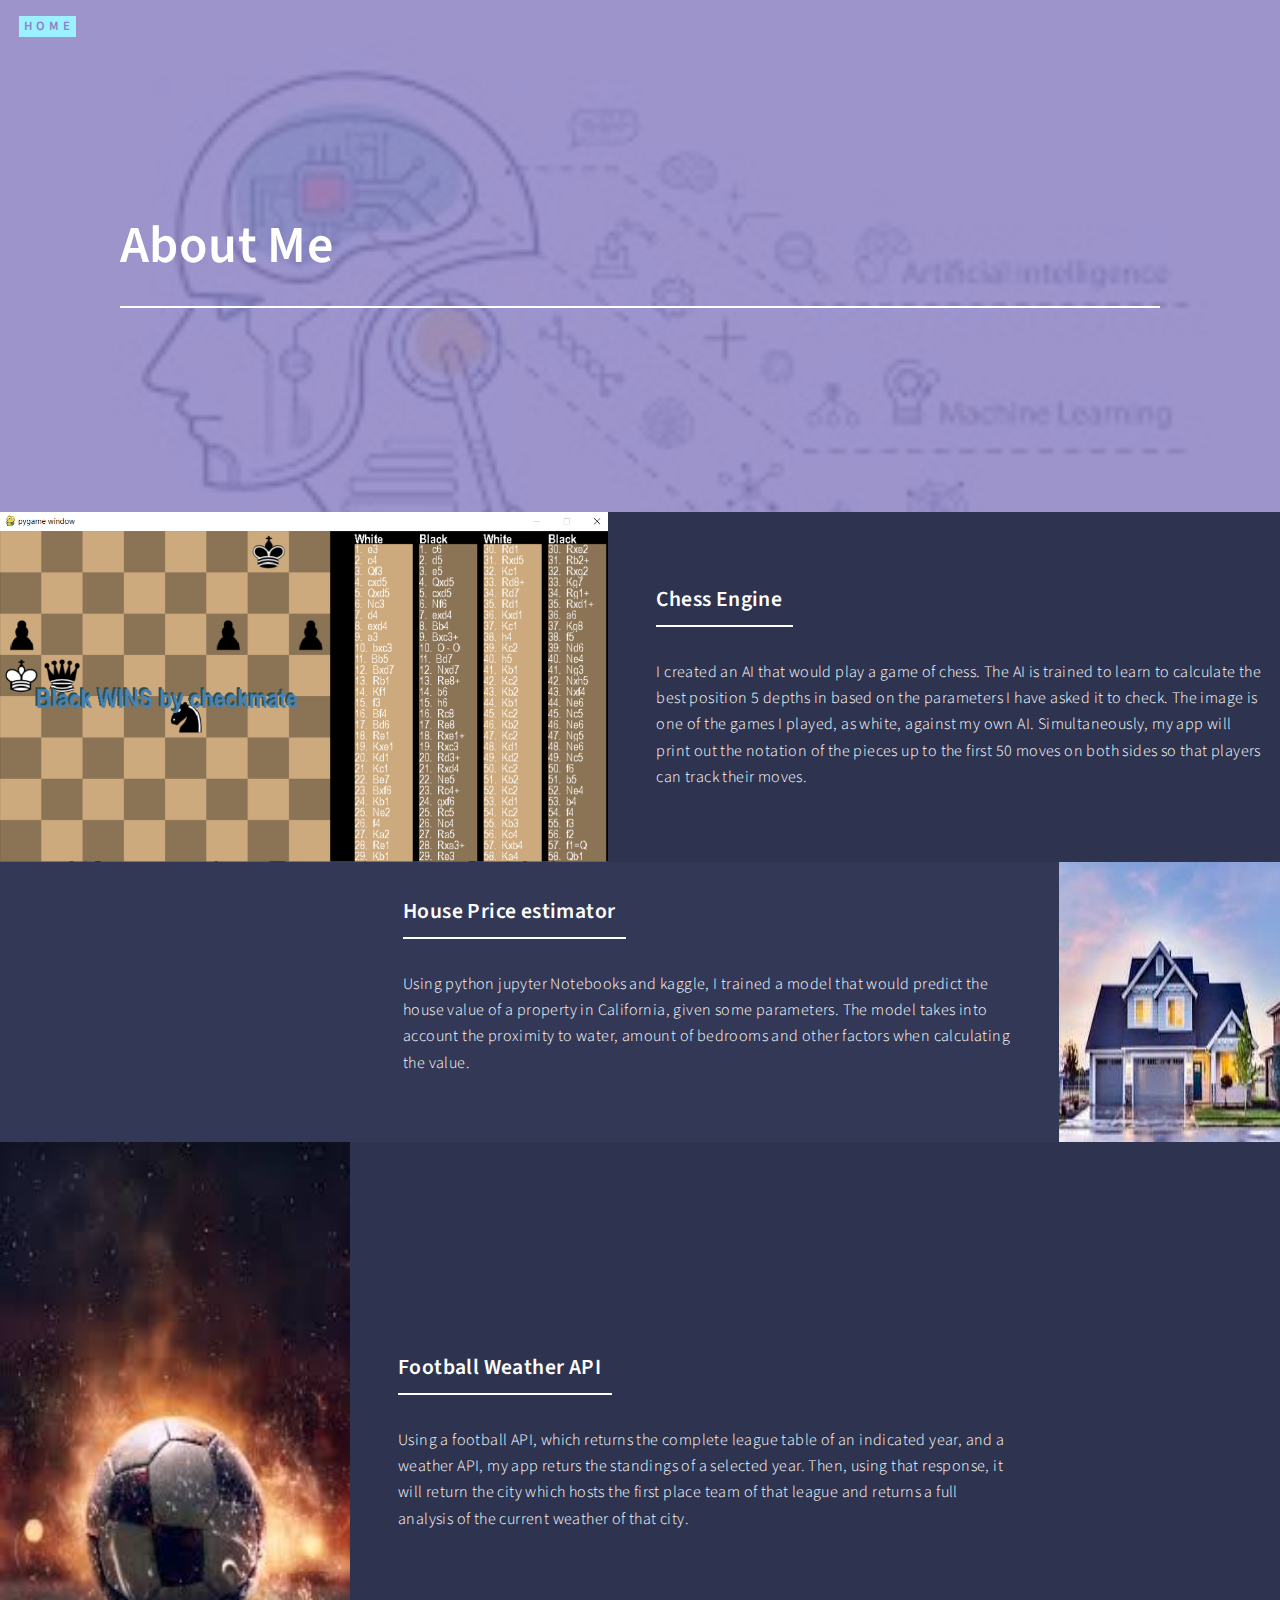
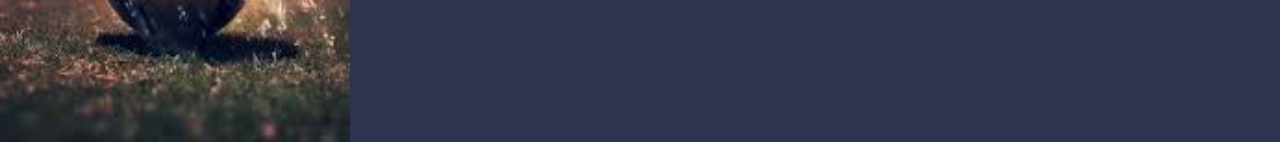
==== aboutMe.html @ fdfeff04 "added first edit" ====
<!DOCTYPE HTML>
<!--
	Forty by HTML5 UP
	html5up.net | @ajlkn
	Free for personal and commercial use under the CCA 3.0 license (html5up.net/license)
-->
<html>
	<head>
		<title>About Me</title>
		<meta charset="utf-8" />
		<meta name="viewport" content="width=device-width, initial-scale=1, user-scalable=no" />
		<link rel="stylesheet" href="assets/css/main.css" />
		<noscript><link rel="stylesheet" href="assets/css/noscript.css" /></noscript>
	</head>
	<body class="is-preload">

		<!-- Wrapper -->
			<div id="wrapper">

				<!-- Header -->
				<!-- Note: The "styleN" class below should match that of the banner element. -->
					<header id="header" class="alt style2">
						<a href="index.html" class="logo"><strong>Home</strong></a>
						
					</header>

				

				<!-- Banner -->
				<!-- Note: The "styleN" class below should match that of the header element. -->
					<section id="banner" class="style2">
						<div class="inner">
							<span class="image">
								<img src="images/ML.jfif" height = "100" alt="" />
							</span>
							<header class="major">
								<h1>About Me</h1>
							</header>
							<div class="content">
								<p></p>
							</div>
						</div>
					</section>

				<!-- Main -->
					<div id="main">


						<!-- Two -->
							<section id="two" class="spotlights">
								<section>
									
									<img src="images/chesswin.PNG" height = "350" alt="" data-position="center center" />
									<div class="content">
										<div class="inner">
											<header class="major">
												<h3>Chess Engine</h3>
											</header>
											<p>I created an AI that would play a game of chess. 
												The AI is trained to learn to calculate the best position 5 depths in based on the parameters I have asked it to check. 
												The image is one of the games I played, as white, against my own AI.
												Simultaneously, my app will print out the notation of the pieces up to the first 50 moves on both sides so that
												players can track their moves.
											</p>
										</div>
									</div>
								</section>
								<section>
									
									<img src="images/housingimage.jfif" alt="" data-position="top center" />
									
									<div class="content">
										<div class="inner">
											<header class="major">
												<h3>House Price estimator</h3>
											</header>
											<p>Using python jupyter Notebooks and kaggle, I trained a model that would predict the house value of a property in California, given some parameters. The model takes into account the proximity to water, amount of bedrooms and other factors when calculating the value.</p>
											<ul class="actions">
											</ul>
										</div>
									</div>
								</section>
								<section>
									
									<img src="images/soccer.jfif" width="350" height="600" alt="" data-position="25% 25%" />
									
									<div class="content">
										<div class="inner">
											<header class="major">
												<h3>Football Weather API</h3>
											</header>
											<p>Using a football API, which returns the complete league table of an indicated year, and a weather API, my app returs the standings of a selected year. 
												Then, using that response, it will return the city which hosts the first place team of that league and returns a full analysis of the current weather of that city. </p>
											
										</div>
									</div>
								</section>
							</section>

						

					</div>

				

			</div>

		<!-- Scripts -->
			<script src="assets/js/jquery.min.js"></script>
			<script src="assets/js/jquery.scrolly.min.js"></script>
			<script src="assets/js/jquery.scrollex.min.js"></script>
			<script src="assets/js/browser.min.js"></script>
			<script src="assets/js/breakpoints.min.js"></script>
			<script src="assets/js/util.js"></script>
			<script src="assets/js/main.js"></script>

	</body>
</html>
---- assets/css/main.css ----
@import url(fontawesome-all.min.css);
@import url("https://fonts.googleapis.com/css?family=Source+Sans+Pro:300,300italic,600,600italic");

/*
	Forty by HTML5 UP
	html5up.net | @ajlkn
	Free for personal and commercial use under the CCA 3.0 license (html5up.net/license)
*/

html, body, div, span, applet, object,
iframe, h1, h2, h3, h4, h5, h6, p, blockquote,
pre, a, abbr, acronym, address, big, cite,
code, del, dfn, em, img, ins, kbd, q, s, samp,
small, strike, strong, sub, sup, tt, var, b,
u, i, center, dl, dt, dd, ol, ul, li, fieldset,
form, label, legend, table, caption, tbody,
tfoot, thead, tr, th, td, article, aside,
canvas, details, embed, figure, figcaption,
footer, header, hgroup, menu, nav, output, ruby,
section, summary, time, mark, audio, video {
	margin: 0;
	padding: 0;
	border: 0;
	font-size: 100%;
	font: inherit;
	vertical-align: baseline;}

article, aside, details, figcaption, figure,
footer, header, hgroup, menu, nav, section {
	display: block;}

body {
	line-height: 1;
}

ol, ul {
	list-style: none;
}

blockquote, q {
	quotes: none;
}

	blockquote:before, blockquote:after, q:before, q:after {
		content: '';
		content: none;
	}

table {
	border-collapse: collapse;
	border-spacing: 0;
}

body {
	-webkit-text-size-adjust: none;
}

mark {
	background-color: transparent;
	color: inherit;
}

input::-moz-focus-inner {
	border: 0;
	padding: 0;
}

input, select, textarea {
	-moz-appearance: none;
	-webkit-appearance: none;
	-ms-appearance: none;
	appearance: none;
}

/* Basic */

	@-ms-viewport {
		width: device-width;
	}

	body {
		-ms-overflow-style: scrollbar;
	}

	@media screen and (max-width: 480px) {

		html, body {
			min-width: 320px;
		}

	}

	html {
		box-sizing: border-box;
	}

	*, *:before, *:after {
		box-sizing: inherit;
	}

	body {
		background: #242943;
	}

		body.is-preload *, body.is-preload *:before, body.is-preload *:after {
			-moz-animation: none !important;
			-webkit-animation: none !important;
			-ms-animation: none !important;
			animation: none !important;
			-moz-transition: none !important;
			-webkit-transition: none !important;
			-ms-transition: none !important;
			transition: none !important;
		}

/* Type */

	body, input, select, textarea {
		color: #ffffff;
		font-family: "Source Sans Pro", Helvetica, sans-serif;
		font-size: 17pt;
		font-weight: 300;
		letter-spacing: 0.025em;
		line-height: 1.65;
	}

		@media screen and (max-width: 1680px) {

			body, input, select, textarea {
				font-size: 14pt;
			}

		}

		@media screen and (max-width: 1280px) {

			body, input, select, textarea {
				font-size: 12pt;
			}

		}

		@media screen and (max-width: 360px) {

			body, input, select, textarea {
				font-size: 11pt;
			}

		}

	a {
		-moz-transition: color 0.2s ease-in-out, border-bottom-color 0.2s ease-in-out;
		-webkit-transition: color 0.2s ease-in-out, border-bottom-color 0.2s ease-in-out;
		-ms-transition: color 0.2s ease-in-out, border-bottom-color 0.2s ease-in-out;
		transition: color 0.2s ease-in-out, border-bottom-color 0.2s ease-in-out;
		border-bottom: dotted 1px;
		color: inherit;
		text-decoration: none;
	}

		a:hover {
			border-bottom-color: transparent;
			color: #9bf1ff !important;
		}

		a:active {
			color: #53e3fb !important;
		}

	strong, b {
		color: #ffffff;
		font-weight: 600;
	}

	em, i {
		font-style: italic;
	}

	p {
		margin: 0 0 2em 0;
	}

	h1, h2, h3, h4, h5, h6 {
		color: #ffffff;
		font-weight: 600;
		line-height: 1.65;
		margin: 0 0 1em 0;
	}

		h1 a, h2 a, h3 a, h4 a, h5 a, h6 a {
			color: inherit;
			border-bottom: 0;
		}

	h1 {
		font-size: 2.5em;
	}

	h2 {
		font-size: 1.75em;
	}

	h3 {
		font-size: 1.35em;
	}

	h4 {
		font-size: 1.1em;
	}

	h5 {
		font-size: 0.9em;
	}

	h6 {
		font-size: 0.7em;
	}

	@media screen and (max-width: 736px) {

		h1 {
			font-size: 2em;
		}

		h2 {
			font-size: 1.5em;
		}

		h3 {
			font-size: 1.25em;
		}

	}

	sub {
		font-size: 0.8em;
		position: relative;
		top: 0.5em;
	}

	sup {
		font-size: 0.8em;
		position: relative;
		top: -0.5em;
	}

	blockquote {
		border-left: solid 4px rgba(212, 212, 255, 0.1);
		font-style: italic;
		margin: 0 0 2em 0;
		padding: 0.5em 0 0.5em 2em;
	}

	code {
		background: rgba(212, 212, 255, 0.035);
		font-family: "Courier New", monospace;
		font-size: 0.9em;
		margin: 0 0.25em;
		padding: 0.25em 0.65em;
	}

	pre {
		-webkit-overflow-scrolling: touch;
		font-family: "Courier New", monospace;
		font-size: 0.9em;
		margin: 0 0 2em 0;
	}

		pre code {
			display: block;
			line-height: 1.75;
			padding: 1em 1.5em;
			overflow-x: auto;
		}

	hr {
		border: 0;
		border-bottom: solid 1px rgba(212, 212, 255, 0.1);
		margin: 2em 0;
	}

		hr.major {
			margin: 3em 0;
		}

	.align-left {
		text-align: left;
	}

	.align-center {
		text-align: center;
	}

	.align-right {
		text-align: right;
	}

/* Row */

	.row {
		display: flex;
		flex-wrap: wrap;
		box-sizing: border-box;
		align-items: stretch;
	}

		.row > * {
			box-sizing: border-box;
		}

		.row.gtr-uniform > * > :last-child {
			margin-bottom: 0;
		}

		.row.aln-left {
			justify-content: flex-start;
		}

		.row.aln-center {
			justify-content: center;
		}

		.row.aln-right {
			justify-content: flex-end;
		}

		.row.aln-top {
			align-items: flex-start;
		}

		.row.aln-middle {
			align-items: center;
		}

		.row.aln-bottom {
			align-items: flex-end;
		}

		.row > .imp {
			order: -1;
		}

		.row > .col-1 {
			width: 8.33333%;
		}

		.row > .off-1 {
			margin-left: 8.33333%;
		}

		.row > .col-2 {
			width: 16.66667%;
		}

		.row > .off-2 {
			margin-left: 16.66667%;
		}

		.row > .col-3 {
			width: 25%;
		}

		.row > .off-3 {
			margin-left: 25%;
		}

		.row > .col-4 {
			width: 33.33333%;
		}

		.row > .off-4 {
			margin-left: 33.33333%;
		}

		.row > .col-5 {
			width: 41.66667%;
		}

		.row > .off-5 {
			margin-left: 41.66667%;
		}

		.row > .col-6 {
			width: 50%;
		}

		.row > .off-6 {
			margin-left: 50%;
		}

		.row > .col-7 {
			width: 58.33333%;
		}

		.row > .off-7 {
			margin-left: 58.33333%;
		}

		.row > .col-8 {
			width: 66.66667%;
		}

		.row > .off-8 {
			margin-left: 66.66667%;
		}

		.row > .col-9 {
			width: 75%;
		}

		.row > .off-9 {
			margin-left: 75%;
		}

		.row > .col-10 {
			width: 83.33333%;
		}

		.row > .off-10 {
			margin-left: 83.33333%;
		}

		.row > .col-11 {
			width: 91.66667%;
		}

		.row > .off-11 {
			margin-left: 91.66667%;
		}

		.row > .col-12 {
			width: 100%;
		}

		.row > .off-12 {
			margin-left: 100%;
		}

		.row.gtr-0 {
			margin-top: 0;
			margin-left: 0em;
		}

			.row.gtr-0 > * {
				padding: 0 0 0 0em;
			}

			.row.gtr-0.gtr-uniform {
				margin-top: 0em;
			}

				.row.gtr-0.gtr-uniform > * {
					padding-top: 0em;
				}

		.row.gtr-25 {
			margin-top: 0;
			margin-left: -0.5em;
		}

			.row.gtr-25 > * {
				padding: 0 0 0 0.5em;
			}

			.row.gtr-25.gtr-uniform {
				margin-top: -0.5em;
			}

				.row.gtr-25.gtr-uniform > * {
					padding-top: 0.5em;
				}

		.row.gtr-50 {
			margin-top: 0;
			margin-left: -1em;
		}

			.row.gtr-50 > * {
				padding: 0 0 0 1em;
			}

			.row.gtr-50.gtr-uniform {
				margin-top: -1em;
			}

				.row.gtr-50.gtr-uniform > * {
					padding-top: 1em;
				}

		.row {
			margin-top: 0;
			margin-left: -2em;
		}

			.row > * {
				padding: 0 0 0 2em;
			}

			.row.gtr-uniform {
				margin-top: -2em;
			}

				.row.gtr-uniform > * {
					padding-top: 2em;
				}

		.row.gtr-150 {
			margin-top: 0;
			margin-left: -3em;
		}

			.row.gtr-150 > * {
				padding: 0 0 0 3em;
			}

			.row.gtr-150.gtr-uniform {
				margin-top: -3em;
			}

				.row.gtr-150.gtr-uniform > * {
					padding-top: 3em;
				}

		.row.gtr-200 {
			margin-top: 0;
			margin-left: -4em;
		}

			.row.gtr-200 > * {
				padding: 0 0 0 4em;
			}

			.row.gtr-200.gtr-uniform {
				margin-top: -4em;
			}

				.row.gtr-200.gtr-uniform > * {
					padding-top: 4em;
				}

		@media screen and (max-width: 1680px) {

			.row {
				display: flex;
				flex-wrap: wrap;
				box-sizing: border-box;
				align-items: stretch;
			}

				.row > * {
					box-sizing: border-box;
				}

				.row.gtr-uniform > * > :last-child {
					margin-bottom: 0;
				}

				.row.aln-left {
					justify-content: flex-start;
				}

				.row.aln-center {
					justify-content: center;
				}

				.row.aln-right {
					justify-content: flex-end;
				}

				.row.aln-top {
					align-items: flex-start;
				}

				.row.aln-middle {
					align-items: center;
				}

				.row.aln-bottom {
					align-items: flex-end;
				}

				.row > .imp-xlarge {
					order: -1;
				}

				.row > .col-1-xlarge {
					width: 8.33333%;
				}

				.row > .off-1-xlarge {
					margin-left: 8.33333%;
				}

				.row > .col-2-xlarge {
					width: 16.66667%;
				}

				.row > .off-2-xlarge {
					margin-left: 16.66667%;
				}

				.row > .col-3-xlarge {
					width: 25%;
				}

				.row > .off-3-xlarge {
					margin-left: 25%;
				}

				.row > .col-4-xlarge {
					width: 33.33333%;
				}

				.row > .off-4-xlarge {
					margin-left: 33.33333%;
				}

				.row > .col-5-xlarge {
					width: 41.66667%;
				}

				.row > .off-5-xlarge {
					margin-left: 41.66667%;
				}

				.row > .col-6-xlarge {
					width: 50%;
				}

				.row > .off-6-xlarge {
					margin-left: 50%;
				}

				.row > .col-7-xlarge {
					width: 58.33333%;
				}

				.row > .off-7-xlarge {
					margin-left: 58.33333%;
				}

				.row > .col-8-xlarge {
					width: 66.66667%;
				}

				.row > .off-8-xlarge {
					margin-left: 66.66667%;
				}

				.row > .col-9-xlarge {
					width: 75%;
				}

				.row > .off-9-xlarge {
					margin-left: 75%;
				}

				.row > .col-10-xlarge {
					width: 83.33333%;
				}

				.row > .off-10-xlarge {
					margin-left: 83.33333%;
				}

				.row > .col-11-xlarge {
					width: 91.66667%;
				}

				.row > .off-11-xlarge {
					margin-left: 91.66667%;
				}

				.row > .col-12-xlarge {
					width: 100%;
				}

				.row > .off-12-xlarge {
					margin-left: 100%;
				}

				.row.gtr-0 {
					margin-top: 0;
					margin-left: 0em;
				}

					.row.gtr-0 > * {
						padding: 0 0 0 0em;
					}

					.row.gtr-0.gtr-uniform {
						margin-top: 0em;
					}

						.row.gtr-0.gtr-uniform > * {
							padding-top: 0em;
						}

				.row.gtr-25 {
					margin-top: 0;
					margin-left: -0.5em;
				}

					.row.gtr-25 > * {
						padding: 0 0 0 0.5em;
					}

					.row.gtr-25.gtr-uniform {
						margin-top: -0.5em;
					}

						.row.gtr-25.gtr-uniform > * {
							padding-top: 0.5em;
						}

				.row.gtr-50 {
					margin-top: 0;
					margin-left: -1em;
				}

					.row.gtr-50 > * {
						padding: 0 0 0 1em;
					}

					.row.gtr-50.gtr-uniform {
						margin-top: -1em;
					}

						.row.gtr-50.gtr-uniform > * {
							padding-top: 1em;
						}

				.row {
					margin-top: 0;
					margin-left: -2em;
				}

					.row > * {
						padding: 0 0 0 2em;
					}

					.row.gtr-uniform {
						margin-top: -2em;
					}

						.row.gtr-uniform > * {
							padding-top: 2em;
						}

				.row.gtr-150 {
					margin-top: 0;
					margin-left: -3em;
				}

					.row.gtr-150 > * {
						padding: 0 0 0 3em;
					}

					.row.gtr-150.gtr-uniform {
						margin-top: -3em;
					}

						.row.gtr-150.gtr-uniform > * {
							padding-top: 3em;
						}

				.row.gtr-200 {
					margin-top: 0;
					margin-left: -4em;
				}

					.row.gtr-200 > * {
						padding: 0 0 0 4em;
					}

					.row.gtr-200.gtr-uniform {
						margin-top: -4em;
					}

						.row.gtr-200.gtr-uniform > * {
							padding-top: 4em;
						}

		}

		@media screen and (max-width: 1280px) {

			.row {
				display: flex;
				flex-wrap: wrap;
				box-sizing: border-box;
				align-items: stretch;
			}

				.row > * {
					box-sizing: border-box;
				}

				.row.gtr-uniform > * > :last-child {
					margin-bottom: 0;
				}

				.row.aln-left {
					justify-content: flex-start;
				}

				.row.aln-center {
					justify-content: center;
				}

				.row.aln-right {
					justify-content: flex-end;
				}

				.row.aln-top {
					align-items: flex-start;
				}

				.row.aln-middle {
					align-items: center;
				}

				.row.aln-bottom {
					align-items: flex-end;
				}

				.row > .imp-large {
					order: -1;
				}

				.row > .col-1-large {
					width: 8.33333%;
				}

				.row > .off-1-large {
					margin-left: 8.33333%;
				}

				.row > .col-2-large {
					width: 16.66667%;
				}

				.row > .off-2-large {
					margin-left: 16.66667%;
				}

				.row > .col-3-large {
					width: 25%;
				}

				.row > .off-3-large {
					margin-left: 25%;
				}

				.row > .col-4-large {
					width: 33.33333%;
				}

				.row > .off-4-large {
					margin-left: 33.33333%;
				}

				.row > .col-5-large {
					width: 41.66667%;
				}

				.row > .off-5-large {
					margin-left: 41.66667%;
				}

				.row > .col-6-large {
					width: 50%;
				}

				.row > .off-6-large {
					margin-left: 50%;
				}

				.row > .col-7-large {
					width: 58.33333%;
				}

				.row > .off-7-large {
					margin-left: 58.33333%;
				}

				.row > .col-8-large {
					width: 66.66667%;
				}

				.row > .off-8-large {
					margin-left: 66.66667%;
				}

				.row > .col-9-large {
					width: 75%;
				}

				.row > .off-9-large {
					margin-left: 75%;
				}

				.row > .col-10-large {
					width: 83.33333%;
				}

				.row > .off-10-large {
					margin-left: 83.33333%;
				}

				.row > .col-11-large {
					width: 91.66667%;
				}

				.row > .off-11-large {
					margin-left: 91.66667%;
				}

				.row > .col-12-large {
					width: 100%;
				}

				.row > .off-12-large {
					margin-left: 100%;
				}

				.row.gtr-0 {
					margin-top: 0;
					margin-left: 0em;
				}

					.row.gtr-0 > * {
						padding: 0 0 0 0em;
					}

					.row.gtr-0.gtr-uniform {
						margin-top: 0em;
					}

						.row.gtr-0.gtr-uniform > * {
							padding-top: 0em;
						}

				.row.gtr-25 {
					margin-top: 0;
					margin-left: -0.375em;
				}

					.row.gtr-25 > * {
						padding: 0 0 0 0.375em;
					}

					.row.gtr-25.gtr-uniform {
						margin-top: -0.375em;
					}

						.row.gtr-25.gtr-uniform > * {
							padding-top: 0.375em;
						}

				.row.gtr-50 {
					margin-top: 0;
					margin-left: -0.75em;
				}

					.row.gtr-50 > * {
						padding: 0 0 0 0.75em;
					}

					.row.gtr-50.gtr-uniform {
						margin-top: -0.75em;
					}

						.row.gtr-50.gtr-uniform > * {
							padding-top: 0.75em;
						}

				.row {
					margin-top: 0;
					margin-left: -1.5em;
				}

					.row > * {
						padding: 0 0 0 1.5em;
					}

					.row.gtr-uniform {
						margin-top: -1.5em;
					}

						.row.gtr-uniform > * {
							padding-top: 1.5em;
						}

				.row.gtr-150 {
					margin-top: 0;
					margin-left: -2.25em;
				}

					.row.gtr-150 > * {
						padding: 0 0 0 2.25em;
					}

					.row.gtr-150.gtr-uniform {
						margin-top: -2.25em;
					}

						.row.gtr-150.gtr-uniform > * {
							padding-top: 2.25em;
						}

				.row.gtr-200 {
					margin-top: 0;
					margin-left: -3em;
				}

					.row.gtr-200 > * {
						padding: 0 0 0 3em;
					}

					.row.gtr-200.gtr-uniform {
						margin-top: -3em;
					}

						.row.gtr-200.gtr-uniform > * {
							padding-top: 3em;
						}

		}

		@media screen and (max-width: 980px) {

			.row {
				display: flex;
				flex-wrap: wrap;
				box-sizing: border-box;
				align-items: stretch;
			}

				.row > * {
					box-sizing: border-box;
				}

				.row.gtr-uniform > * > :last-child {
					margin-bottom: 0;
				}

				.row.aln-left {
					justify-content: flex-start;
				}

				.row.aln-center {
					justify-content: center;
				}

				.row.aln-right {
					justify-content: flex-end;
				}

				.row.aln-top {
					align-items: flex-start;
				}

				.row.aln-middle {
					align-items: center;
				}

				.row.aln-bottom {
					align-items: flex-end;
				}

				.row > .imp-medium {
					order: -1;
				}

				.row > .col-1-medium {
					width: 8.33333%;
				}

				.row > .off-1-medium {
					margin-left: 8.33333%;
				}

				.row > .col-2-medium {
					width: 16.66667%;
				}

				.row > .off-2-medium {
					margin-left: 16.66667%;
				}

				.row > .col-3-medium {
					width: 25%;
				}

				.row > .off-3-medium {
					margin-left: 25%;
				}

				.row > .col-4-medium {
					width: 33.33333%;
				}

				.row > .off-4-medium {
					margin-left: 33.33333%;
				}

				.row > .col-5-medium {
					width: 41.66667%;
				}

				.row > .off-5-medium {
					margin-left: 41.66667%;
				}

				.row > .col-6-medium {
					width: 50%;
				}

				.row > .off-6-medium {
					margin-left: 50%;
				}

				.row > .col-7-medium {
					width: 58.33333%;
				}

				.row > .off-7-medium {
					margin-left: 58.33333%;
				}

				.row > .col-8-medium {
					width: 66.66667%;
				}

				.row > .off-8-medium {
					margin-left: 66.66667%;
				}

				.row > .col-9-medium {
					width: 75%;
				}

				.row > .off-9-medium {
					margin-left: 75%;
				}

				.row > .col-10-medium {
					width: 83.33333%;
				}

				.row > .off-10-medium {
					margin-left: 83.33333%;
				}

				.row > .col-11-medium {
					width: 91.66667%;
				}

				.row > .off-11-medium {
					margin-left: 91.66667%;
				}

				.row > .col-12-medium {
					width: 100%;
				}

				.row > .off-12-medium {
					margin-left: 100%;
				}

				.row.gtr-0 {
					margin-top: 0;
					margin-left: 0em;
				}

					.row.gtr-0 > * {
						padding: 0 0 0 0em;
					}

					.row.gtr-0.gtr-uniform {
						margin-top: 0em;
					}

						.row.gtr-0.gtr-uniform > * {
							padding-top: 0em;
						}

				.row.gtr-25 {
					margin-top: 0;
					margin-left: -0.375em;
				}

					.row.gtr-25 > * {
						padding: 0 0 0 0.375em;
					}

					.row.gtr-25.gtr-uniform {
						margin-top: -0.375em;
					}

						.row.gtr-25.gtr-uniform > * {
							padding-top: 0.375em;
						}

				.row.gtr-50 {
					margin-top: 0;
					margin-left: -0.75em;
				}

					.row.gtr-50 > * {
						padding: 0 0 0 0.75em;
					}

					.row.gtr-50.gtr-uniform {
						margin-top: -0.75em;
					}

						.row.gtr-50.gtr-uniform > * {
							padding-top: 0.75em;
						}

				.row {
					margin-top: 0;
					margin-left: -1.5em;
				}

					.row > * {
						padding: 0 0 0 1.5em;
					}

					.row.gtr-uniform {
						margin-top: -1.5em;
					}

						.row.gtr-uniform > * {
							padding-top: 1.5em;
						}

				.row.gtr-150 {
					margin-top: 0;
					margin-left: -2.25em;
				}

					.row.gtr-150 > * {
						padding: 0 0 0 2.25em;
					}

					.row.gtr-150.gtr-uniform {
						margin-top: -2.25em;
					}

						.row.gtr-150.gtr-uniform > * {
							padding-top: 2.25em;
						}

				.row.gtr-200 {
					margin-top: 0;
					margin-left: -3em;
				}

					.row.gtr-200 > * {
						padding: 0 0 0 3em;
					}

					.row.gtr-200.gtr-uniform {
						margin-top: -3em;
					}

						.row.gtr-200.gtr-uniform > * {
							padding-top: 3em;
						}

		}

		@media screen and (max-width: 736px) {

			.row {
				display: flex;
				flex-wrap: wrap;
				box-sizing: border-box;
				align-items: stretch;
			}

				.row > * {
					box-sizing: border-box;
				}

				.row.gtr-uniform > * > :last-child {
					margin-bottom: 0;
				}

				.row.aln-left {
					justify-content: flex-start;
				}

				.row.aln-center {
					justify-content: center;
				}

				.row.aln-right {
					justify-content: flex-end;
				}

				.row.aln-top {
					align-items: flex-start;
				}

				.row.aln-middle {
					align-items: center;
				}

				.row.aln-bottom {
					align-items: flex-end;
				}

				.row > .imp-small {
					order: -1;
				}

				.row > .col-1-small {
					width: 8.33333%;
				}

				.row > .off-1-small {
					margin-left: 8.33333%;
				}

				.row > .col-2-small {
					width: 16.66667%;
				}

				.row > .off-2-small {
					margin-left: 16.66667%;
				}

				.row > .col-3-small {
					width: 25%;
				}

				.row > .off-3-small {
					margin-left: 25%;
				}

				.row > .col-4-small {
					width: 33.33333%;
				}

				.row > .off-4-small {
					margin-left: 33.33333%;
				}

				.row > .col-5-small {
					width: 41.66667%;
				}

				.row > .off-5-small {
					margin-left: 41.66667%;
				}

				.row > .col-6-small {
					width: 50%;
				}

				.row > .off-6-small {
					margin-left: 50%;
				}

				.row > .col-7-small {
					width: 58.33333%;
				}

				.row > .off-7-small {
					margin-left: 58.33333%;
				}

				.row > .col-8-small {
					width: 66.66667%;
				}

				.row > .off-8-small {
					margin-left: 66.66667%;
				}

				.row > .col-9-small {
					width: 75%;
				}

				.row > .off-9-small {
					margin-left: 75%;
				}

				.row > .col-10-small {
					width: 83.33333%;
				}

				.row > .off-10-small {
					margin-left: 83.33333%;
				}

				.row > .col-11-small {
					width: 91.66667%;
				}

				.row > .off-11-small {
					margin-left: 91.66667%;
				}

				.row > .col-12-small {
					width: 100%;
				}

				.row > .off-12-small {
					margin-left: 100%;
				}

				.row.gtr-0 {
					margin-top: 0;
					margin-left: 0em;
				}

					.row.gtr-0 > * {
						padding: 0 0 0 0em;
					}

					.row.gtr-0.gtr-uniform {
						margin-top: 0em;
					}

						.row.gtr-0.gtr-uniform > * {
							padding-top: 0em;
						}

				.row.gtr-25 {
					margin-top: 0;
					margin-left: -0.3125em;
				}

					.row.gtr-25 > * {
						padding: 0 0 0 0.3125em;
					}

					.row.gtr-25.gtr-uniform {
						margin-top: -0.3125em;
					}

						.row.gtr-25.gtr-uniform > * {
							padding-top: 0.3125em;
						}

				.row.gtr-50 {
					margin-top: 0;
					margin-left: -0.625em;
				}

					.row.gtr-50 > * {
						padding: 0 0 0 0.625em;
					}

					.row.gtr-50.gtr-uniform {
						margin-top: -0.625em;
					}

						.row.gtr-50.gtr-uniform > * {
							padding-top: 0.625em;
						}

				.row {
					margin-top: 0;
					margin-left: -1.25em;
				}

					.row > * {
						padding: 0 0 0 1.25em;
					}

					.row.gtr-uniform {
						margin-top: -1.25em;
					}

						.row.gtr-uniform > * {
							padding-top: 1.25em;
						}

				.row.gtr-150 {
					margin-top: 0;
					margin-left: -1.875em;
				}

					.row.gtr-150 > * {
						padding: 0 0 0 1.875em;
					}

					.row.gtr-150.gtr-uniform {
						margin-top: -1.875em;
					}

						.row.gtr-150.gtr-uniform > * {
							padding-top: 1.875em;
						}

				.row.gtr-200 {
					margin-top: 0;
					margin-left: -2.5em;
				}

					.row.gtr-200 > * {
						padding: 0 0 0 2.5em;
					}

					.row.gtr-200.gtr-uniform {
						margin-top: -2.5em;
					}

						.row.gtr-200.gtr-uniform > * {
							padding-top: 2.5em;
						}

		}

		@media screen and (max-width: 480px) {

			.row {
				display: flex;
				flex-wrap: wrap;
				box-sizing: border-box;
				align-items: stretch;
			}

				.row > * {
					box-sizing: border-box;
				}

				.row.gtr-uniform > * > :last-child {
					margin-bottom: 0;
				}

				.row.aln-left {
					justify-content: flex-start;
				}

				.row.aln-center {
					justify-content: center;
				}

				.row.aln-right {
					justify-content: flex-end;
				}

				.row.aln-top {
					align-items: flex-start;
				}

				.row.aln-middle {
					align-items: center;
				}

				.row.aln-bottom {
					align-items: flex-end;
				}

				.row > .imp-xsmall {
					order: -1;
				}

				.row > .col-1-xsmall {
					width: 8.33333%;
				}

				.row > .off-1-xsmall {
					margin-left: 8.33333%;
				}

				.row > .col-2-xsmall {
					width: 16.66667%;
				}

				.row > .off-2-xsmall {
					margin-left: 16.66667%;
				}

				.row > .col-3-xsmall {
					width: 25%;
				}

				.row > .off-3-xsmall {
					margin-left: 25%;
				}

				.row > .col-4-xsmall {
					width: 33.33333%;
				}

				.row > .off-4-xsmall {
					margin-left: 33.33333%;
				}

				.row > .col-5-xsmall {
					width: 41.66667%;
				}

				.row > .off-5-xsmall {
					margin-left: 41.66667%;
				}

				.row > .col-6-xsmall {
					width: 50%;
				}

				.row > .off-6-xsmall {
					margin-left: 50%;
				}

				.row > .col-7-xsmall {
					width: 58.33333%;
				}

				.row > .off-7-xsmall {
					margin-left: 58.33333%;
				}

				.row > .col-8-xsmall {
					width: 66.66667%;
				}

				.row > .off-8-xsmall {
					margin-left: 66.66667%;
				}

				.row > .col-9-xsmall {
					width: 75%;
				}

				.row > .off-9-xsmall {
					margin-left: 75%;
				}

				.row > .col-10-xsmall {
					width: 83.33333%;
				}

				.row > .off-10-xsmall {
					margin-left: 83.33333%;
				}

				.row > .col-11-xsmall {
					width: 91.66667%;
				}

				.row > .off-11-xsmall {
					margin-left: 91.66667%;
				}

				.row > .col-12-xsmall {
					width: 100%;
				}

				.row > .off-12-xsmall {
					margin-left: 100%;
				}

				.row.gtr-0 {
					margin-top: 0;
					margin-left: 0em;
				}

					.row.gtr-0 > * {
						padding: 0 0 0 0em;
					}

					.row.gtr-0.gtr-uniform {
						margin-top: 0em;
					}

						.row.gtr-0.gtr-uniform > * {
							padding-top: 0em;
						}

				.row.gtr-25 {
					margin-top: 0;
					margin-left: -0.3125em;
				}

					.row.gtr-25 > * {
						padding: 0 0 0 0.3125em;
					}

					.row.gtr-25.gtr-uniform {
						margin-top: -0.3125em;
					}

						.row.gtr-25.gtr-uniform > * {
							padding-top: 0.3125em;
						}

				.row.gtr-50 {
					margin-top: 0;
					margin-left: -0.625em;
				}

					.row.gtr-50 > * {
						padding: 0 0 0 0.625em;
					}

					.row.gtr-50.gtr-uniform {
						margin-top: -0.625em;
					}

						.row.gtr-50.gtr-uniform > * {
							padding-top: 0.625em;
						}

				.row {
					margin-top: 0;
					margin-left: -1.25em;
				}

					.row > * {
						padding: 0 0 0 1.25em;
					}

					.row.gtr-uniform {
						margin-top: -1.25em;
					}

						.row.gtr-uniform > * {
							padding-top: 1.25em;
						}

				.row.gtr-150 {
					margin-top: 0;
					margin-left: -1.875em;
				}

					.row.gtr-150 > * {
						padding: 0 0 0 1.875em;
					}

					.row.gtr-150.gtr-uniform {
						margin-top: -1.875em;
					}

						.row.gtr-150.gtr-uniform > * {
							padding-top: 1.875em;
						}

				.row.gtr-200 {
					margin-top: 0;
					margin-left: -2.5em;
				}

					.row.gtr-200 > * {
						padding: 0 0 0 2.5em;
					}

					.row.gtr-200.gtr-uniform {
						margin-top: -2.5em;
					}

						.row.gtr-200.gtr-uniform > * {
							padding-top: 2.5em;
						}

		}

/* Section/Article */

	section.special, article.special {
		text-align: center;
	}

	header.major {
		width: -moz-max-content;
		width: -webkit-max-content;
		width: -ms-max-content;
		width: max-content;
		margin-bottom: 2em;
	}

		header.major > :first-child {
			margin-bottom: 0;
			width: calc(100% + 0.5em);
		}

			header.major > :first-child:after {
				content: '';
				background-color: #ffffff;
				display: block;
				height: 2px;
				margin: 0.325em 0 0.5em 0;
				width: 100%;
			}

		header.major > p {
			font-size: 0.7em;
			font-weight: 600;
			letter-spacing: 0.25em;
			margin-bottom: 0;
			text-transform: uppercase;
		}

		body.is-ie header.major > :first-child:after {
			max-width: 9em;
		}

		body.is-ie header.major > h1:after {
			max-width: 100% !important;
		}

	@media screen and (max-width: 736px) {

		header.major > p br {
			display: none;
		}

	}

/* Form */

	form {
		margin: 0 0 2em 0;
	}

		form > :last-child {
			margin-bottom: 0;
		}

		form > .fields {
			display: -moz-flex;
			display: -webkit-flex;
			display: -ms-flex;
			display: flex;
			-moz-flex-wrap: wrap;
			-webkit-flex-wrap: wrap;
			-ms-flex-wrap: wrap;
			flex-wrap: wrap;
			width: calc(100% + 3em);
			margin: -1.5em 0 2em -1.5em;
		}

			form > .fields > .field {
				-moz-flex-grow: 0;
				-webkit-flex-grow: 0;
				-ms-flex-grow: 0;
				flex-grow: 0;
				-moz-flex-shrink: 0;
				-webkit-flex-shrink: 0;
				-ms-flex-shrink: 0;
				flex-shrink: 0;
				padding: 1.5em 0 0 1.5em;
				width: calc(100% - 1.5em);
			}

				form > .fields > .field.half {
					width: calc(50% - 0.75em);
				}

				form > .fields > .field.third {
					width: calc(100%/3 - 0.5em);
				}

				form > .fields > .field.quarter {
					width: calc(25% - 0.375em);
				}

		@media screen and (max-width: 480px) {

			form > .fields {
				width: calc(100% + 3em);
				margin: -1.5em 0 2em -1.5em;
			}

				form > .fields > .field {
					padding: 1.5em 0 0 1.5em;
					width: calc(100% - 1.5em);
				}

					form > .fields > .field.half {
						width: calc(100% - 1.5em);
					}

					form > .fields > .field.third {
						width: calc(100% - 1.5em);
					}

					form > .fields > .field.quarter {
						width: calc(100% - 1.5em);
					}

		}

	label {
		color: #ffffff;
		display: block;
		font-size: 0.8em;
		font-weight: 600;
		letter-spacing: 0.25em;
		margin: 0 0 1em 0;
		text-transform: uppercase;
	}

	input[type="text"],
	input[type="password"],
	input[type="email"],
	input[type="tel"],
	input[type="search"],
	input[type="url"],
	select,
	textarea {
		-moz-appearance: none;
		-webkit-appearance: none;
		-ms-appearance: none;
		appearance: none;
		background: rgba(212, 212, 255, 0.035);
		border: none;
		border-radius: 0;
		color: inherit;
		display: block;
		outline: 0;
		padding: 0 1em;
		text-decoration: none;
		width: 100%;
	}

		input[type="text"]:invalid,
		input[type="password"]:invalid,
		input[type="email"]:invalid,
		input[type="tel"]:invalid,
		input[type="search"]:invalid,
		input[type="url"]:invalid,
		select:invalid,
		textarea:invalid {
			box-shadow: none;
		}

		input[type="text"]:focus,
		input[type="password"]:focus,
		input[type="email"]:focus,
		input[type="tel"]:focus,
		input[type="search"]:focus,
		input[type="url"]:focus,
		select:focus,
		textarea:focus {
			border-color: #9bf1ff;
			box-shadow: 0 0 0 2px #9bf1ff;
		}

	select {
		background-image: url("data:image/svg+xml;charset=utf8,%3Csvg xmlns='http://www.w3.org/2000/svg' width='40' height='40' preserveAspectRatio='none' viewBox='0 0 40 40'%3E%3Cpath d='M9.4,12.3l10.4,10.4l10.4-10.4c0.2-0.2,0.5-0.4,0.9-0.4c0.3,0,0.6,0.1,0.9,0.4l3.3,3.3c0.2,0.2,0.4,0.5,0.4,0.9 c0,0.4-0.1,0.6-0.4,0.9L20.7,31.9c-0.2,0.2-0.5,0.4-0.9,0.4c-0.3,0-0.6-0.1-0.9-0.4L4.3,17.3c-0.2-0.2-0.4-0.5-0.4-0.9 c0-0.4,0.1-0.6,0.4-0.9l3.3-3.3c0.2-0.2,0.5-0.4,0.9-0.4S9.1,12.1,9.4,12.3z' fill='rgba(212, 212, 255, 0.1)' /%3E%3C/svg%3E");
		background-size: 1.25rem;
		background-repeat: no-repeat;
		background-position: calc(100% - 1rem) center;
		height: 2.75em;
		padding-right: 2.75em;
		text-overflow: ellipsis;
	}

		select option {
			color: #ffffff;
			background: #242943;
		}

		select:focus::-ms-value {
			background-color: transparent;
		}

		select::-ms-expand {
			display: none;
		}

	input[type="text"],
	input[type="password"],
	input[type="email"],
	input[type="tel"],
	input[type="search"],
	input[type="url"],
	select {
		height: 2.75em;
	}

	textarea {
		padding: 0.75em 1em;
	}

	input[type="checkbox"],
	input[type="radio"] {
		-moz-appearance: none;
		-webkit-appearance: none;
		-ms-appearance: none;
		appearance: none;
		display: block;
		float: left;
		margin-right: -2em;
		opacity: 0;
		width: 1em;
		z-index: -1;
	}

		input[type="checkbox"] + label,
		input[type="radio"] + label {
			text-decoration: none;
			color: #ffffff;
			cursor: pointer;
			display: inline-block;
			font-weight: 300;
			padding-left: 2.65em;
			padding-right: 0.75em;
			position: relative;
		}

			input[type="checkbox"] + label:before,
			input[type="radio"] + label:before {
				-moz-osx-font-smoothing: grayscale;
				-webkit-font-smoothing: antialiased;
				display: inline-block;
				font-style: normal;
				font-variant: normal;
				text-rendering: auto;
				line-height: 1;
				text-transform: none !important;
				font-family: 'Font Awesome 5 Free';
				font-weight: 900;
			}

			input[type="checkbox"] + label:before,
			input[type="radio"] + label:before {
				background: rgba(212, 212, 255, 0.035);
				content: '';
				display: inline-block;
				font-size: 0.8em;
				height: 2.0625em;
				left: 0;
				letter-spacing: 0;
				line-height: 2.0625em;
				position: absolute;
				text-align: center;
				top: 0;
				width: 2.0625em;
			}

		input[type="checkbox"]:checked + label:before,
		input[type="radio"]:checked + label:before {
			background: #ffffff;
			border-color: #9bf1ff;
			content: '\f00c';
			color: #242943;
		}

		input[type="checkbox"]:focus + label:before,
		input[type="radio"]:focus + label:before {
			box-shadow: 0 0 0 2px #9bf1ff;
		}

	input[type="radio"] + label:before {
		border-radius: 100%;
	}

	::-webkit-input-placeholder {
		color: rgba(244, 244, 255, 0.2) !important;
		opacity: 1.0;
	}

	:-moz-placeholder {
		color: rgba(244, 244, 255, 0.2) !important;
		opacity: 1.0;
	}

	::-moz-placeholder {
		color: rgba(244, 244, 255, 0.2) !important;
		opacity: 1.0;
	}

	:-ms-input-placeholder {
		color: rgba(244, 244, 255, 0.2) !important;
		opacity: 1.0;
	}

/* Box */

	.box {
		border: solid 1px rgba(212, 212, 255, 0.1);
		margin-bottom: 2em;
		padding: 1.5em;
	}

		.box > :last-child,
		.box > :last-child > :last-child,
		.box > :last-child > :last-child > :last-child {
			margin-bottom: 0;
		}

		.box.alt {
			border: 0;
			border-radius: 0;
			padding: 0;
		}

/* Icon */

	.icon {
		text-decoration: none;
		border-bottom: none;
		position: relative;
	}

		.icon:before {
			-moz-osx-font-smoothing: grayscale;
			-webkit-font-smoothing: antialiased;
			display: inline-block;
			font-style: normal;
			font-variant: normal;
			text-rendering: auto;
			line-height: 1;
			text-transform: none !important;
			font-family: 'Font Awesome 5 Free';
			font-weight: 400;
		}

		.icon > .label {
			display: none;
		}

		.icon:before {
			line-height: inherit;
		}

		.icon.solid:before {
			font-weight: 900;
		}

		.icon.brands:before {
			font-family: 'Font Awesome 5 Brands';
		}

		.icon.alt:before {
			background-color: #ffffff;
			border-radius: 100%;
			color: #242943;
			display: inline-block;
			height: 2em;
			line-height: 2em;
			text-align: center;
			width: 2em;
		}

	a.icon.alt:before {
		-moz-transition: background-color 0.2s ease-in-out;
		-webkit-transition: background-color 0.2s ease-in-out;
		-ms-transition: background-color 0.2s ease-in-out;
		transition: background-color 0.2s ease-in-out;
	}

	a.icon.alt:hover:before {
		background-color: #6fc3df;
	}

	a.icon.alt:active:before {
		background-color: #37a6cb;
	}

/* Image */

	.image {
		border: 0;
		display: inline-block;
		position: relative;
	}

		.image img {
			display: block;
		}

		.image.left, .image.right {
			max-width: 30%;
		}

			.image.left img, .image.right img {
				width: 100%;
			}

		.image.left {
			float: left;
			margin: 0 1.5em 1.25em 0;
			top: 0.25em;
		}

		.image.right {
			float: right;
			margin: 0 0 1.25em 1.5em;
			top: 0.25em;
		}

		.image.fit {
			display: block;
			margin: 0 0 2em 0;
			width: 100%;
		}

			.image.fit img {
				width: 100%;
			}

		.image.main {
			display: block;
			margin: 2.5em 0;
			width: 100%;
		}

			.image.main img {
				width: 100%;
			}

			@media screen and (max-width: 736px) {

				.image.main {
					margin: 1.5em 0;
				}

			}

/* List */

	ol {
		list-style: decimal;
		margin: 0 0 2em 0;
		padding-left: 1.25em;
	}

		ol li {
			padding-left: 0.25em;
		}

	ul {
		list-style: disc;
		margin: 0 0 2em 0;
		padding-left: 1em;
	}

		ul li {
			padding-left: 0.5em;
		}

		ul.alt {
			list-style: none;
			padding-left: 0;
		}

			ul.alt li {
				border-top: solid 1px rgba(212, 212, 255, 0.1);
				padding: 0.5em 0;
			}

				ul.alt li:first-child {
					border-top: 0;
					padding-top: 0;
				}

	dl {
		margin: 0 0 2em 0;
	}

		dl dt {
			display: block;
			font-weight: 600;
			margin: 0 0 1em 0;
		}

		dl dd {
			margin-left: 2em;
		}

/* Actions */

	ul.actions {
		display: -moz-flex;
		display: -webkit-flex;
		display: -ms-flex;
		display: flex;
		cursor: default;
		list-style: none;
		margin-left: -1em;
		padding-left: 0;
	}

		ul.actions li {
			padding: 0 0 0 1em;
			vertical-align: middle;
		}

		ul.actions.special {
			-moz-justify-content: center;
			-webkit-justify-content: center;
			-ms-justify-content: center;
			justify-content: center;
			width: 100%;
			margin-left: 0;
		}

			ul.actions.special li:first-child {
				padding-left: 0;
			}

		ul.actions.stacked {
			-moz-flex-direction: column;
			-webkit-flex-direction: column;
			-ms-flex-direction: column;
			flex-direction: column;
			margin-left: 0;
		}

			ul.actions.stacked li {
				padding: 1.3em 0 0 0;
			}

				ul.actions.stacked li:first-child {
					padding-top: 0;
				}

		ul.actions.fit {
			width: calc(100% + 1em);
		}

			ul.actions.fit li {
				-moz-flex-grow: 1;
				-webkit-flex-grow: 1;
				-ms-flex-grow: 1;
				flex-grow: 1;
				-moz-flex-shrink: 1;
				-webkit-flex-shrink: 1;
				-ms-flex-shrink: 1;
				flex-shrink: 1;
				width: 100%;
			}

				ul.actions.fit li > * {
					width: 100%;
				}

			ul.actions.fit.stacked {
				width: 100%;
			}

/* Icons */

	ul.icons {
		cursor: default;
		list-style: none;
		padding-left: 0;
	}

		ul.icons li {
			display: inline-block;
			padding: 0 1em 0 0;
		}

			ul.icons li:last-child {
				padding-right: 0;
			}

		@media screen and (max-width: 736px) {

			ul.icons li {
				padding: 0 0.75em 0 0;
			}

		}

/* Pagination */

	ul.pagination {
		cursor: default;
		list-style: none;
		padding-left: 0;
	}

		ul.pagination li {
			display: inline-block;
			padding-left: 0;
			vertical-align: middle;
		}

			ul.pagination li > .page {
				-moz-transition: background-color 0.2s ease-in-out, color 0.2s ease-in-out;
				-webkit-transition: background-color 0.2s ease-in-out, color 0.2s ease-in-out;
				-ms-transition: background-color 0.2s ease-in-out, color 0.2s ease-in-out;
				transition: background-color 0.2s ease-in-out, color 0.2s ease-in-out;
				border-bottom: 0;
				display: inline-block;
				font-size: 0.8em;
				font-weight: 600;
				height: 1.5em;
				line-height: 1.5em;
				margin: 0 0.125em;
				min-width: 1.5em;
				padding: 0 0.5em;
				text-align: center;
			}

				ul.pagination li > .page.active {
					background-color: #ffffff;
					color: #242943;
				}

					ul.pagination li > .page.active:hover {
						background-color: #9bf1ff;
						color: #242943 !important;
					}

					ul.pagination li > .page.active:active {
						background-color: #53e3fb;
					}

			ul.pagination li:first-child {
				padding-right: 0.75em;
			}

			ul.pagination li:last-child {
				padding-left: 0.75em;
			}

		@media screen and (max-width: 480px) {

			ul.pagination li:nth-child(n+2):nth-last-child(n+2) {
				display: none;
			}

			ul.pagination li:first-child {
				padding-right: 0;
			}

		}

/* Table */

	.table-wrapper {
		-webkit-overflow-scrolling: touch;
		overflow-x: auto;
	}

	table {
		margin: 0 0 2em 0;
		width: 100%;
	}

		table tbody tr {
			border: solid 1px rgba(212, 212, 255, 0.1);
			border-left: 0;
			border-right: 0;
		}

			table tbody tr:nth-child(2n + 1) {
				background-color: rgba(212, 212, 255, 0.035);
			}

		table td {
			padding: 0.75em 0.75em;
		}

		table th {
			color: #ffffff;
			font-size: 0.9em;
			font-weight: 600;
			padding: 0 0.75em 0.75em 0.75em;
			text-align: left;
		}

		table thead {
			border-bottom: solid 2px rgba(212, 212, 255, 0.1);
		}

		table tfoot {
			border-top: solid 2px rgba(212, 212, 255, 0.1);
		}

		table.alt {
			border-collapse: separate;
		}

			table.alt tbody tr td {
				border: solid 1px rgba(212, 212, 255, 0.1);
				border-left-width: 0;
				border-top-width: 0;
			}

				table.alt tbody tr td:first-child {
					border-left-width: 1px;
				}

			table.alt tbody tr:first-child td {
				border-top-width: 1px;
			}

			table.alt thead {
				border-bottom: 0;
			}

			table.alt tfoot {
				border-top: 0;
			}

/* Button */

	input[type="submit"],
	input[type="reset"],
	input[type="button"],
	button,
	.button {
		-moz-appearance: none;
		-webkit-appearance: none;
		-ms-appearance: none;
		appearance: none;
		-moz-transition: background-color 0.2s ease-in-out, box-shadow 0.2s ease-in-out, color 0.2s ease-in-out;
		-webkit-transition: background-color 0.2s ease-in-out, box-shadow 0.2s ease-in-out, color 0.2s ease-in-out;
		-ms-transition: background-color 0.2s ease-in-out, box-shadow 0.2s ease-in-out, color 0.2s ease-in-out;
		transition: background-color 0.2s ease-in-out, box-shadow 0.2s ease-in-out, color 0.2s ease-in-out;
		background-color: transparent;
		border: 0;
		border-radius: 0;
		box-shadow: inset 0 0 0 2px #ffffff;
		color: #ffffff;
		cursor: pointer;
		display: inline-block;
		font-size: 0.8em;
		font-weight: 600;
		height: 3.5em;
		letter-spacing: 0.25em;
		line-height: 3.5em;
		padding: 0 1.75em;
		text-align: center;
		text-decoration: none;
		text-transform: uppercase;
		white-space: nowrap;
	}

		input[type="submit"]:hover, input[type="submit"]:active,
		input[type="reset"]:hover,
		input[type="reset"]:active,
		input[type="button"]:hover,
		input[type="button"]:active,
		button:hover,
		button:active,
		.button:hover,
		.button:active {
			box-shadow: inset 0 0 0 2px #9bf1ff;
			color: #9bf1ff;
		}

		input[type="submit"]:active,
		input[type="reset"]:active,
		input[type="button"]:active,
		button:active,
		.button:active {
			background-color: rgba(155, 241, 255, 0.1);
			box-shadow: inset 0 0 0 2px #53e3fb;
			color: #53e3fb;
		}

		input[type="submit"].icon:before,
		input[type="reset"].icon:before,
		input[type="button"].icon:before,
		button.icon:before,
		.button.icon:before {
			margin-right: 0.5em;
		}

		input[type="submit"].fit,
		input[type="reset"].fit,
		input[type="button"].fit,
		button.fit,
		.button.fit {
			width: 100%;
		}

		input[type="submit"].small,
		input[type="reset"].small,
		input[type="button"].small,
		button.small,
		.button.small {
			font-size: 0.6em;
		}

		input[type="submit"].large,
		input[type="reset"].large,
		input[type="button"].large,
		button.large,
		.button.large {
			font-size: 1.25em;
			height: 3em;
			line-height: 3em;
		}

		input[type="submit"].next,
		input[type="reset"].next,
		input[type="button"].next,
		button.next,
		.button.next {
			padding-right: 4.5em;
			position: relative;
		}

			input[type="submit"].next:before, input[type="submit"].next:after,
			input[type="reset"].next:before,
			input[type="reset"].next:after,
			input[type="button"].next:before,
			input[type="button"].next:after,
			button.next:before,
			button.next:after,
			.button.next:before,
			.button.next:after {
				-moz-transition: opacity 0.2s ease-in-out;
				-webkit-transition: opacity 0.2s ease-in-out;
				-ms-transition: opacity 0.2s ease-in-out;
				transition: opacity 0.2s ease-in-out;
				background-position: center right;
				background-repeat: no-repeat;
				background-size: 36px 24px;
				content: '';
				display: block;
				height: 100%;
				position: absolute;
				right: 1.5em;
				top: 0;
				vertical-align: middle;
				width: 36px;
			}

			input[type="submit"].next:before,
			input[type="reset"].next:before,
			input[type="button"].next:before,
			button.next:before,
			.button.next:before {
				background-image: url("data:image/svg+xml;charset=utf8,%3Csvg xmlns='http://www.w3.org/2000/svg' xmlns:xlink='http://www.w3.org/1999/xlink' width='36px' height='24px' viewBox='0 0 36 24' zoomAndPan='disable'%3E%3Cstyle%3Eline %7B stroke: %23ffffff%3B stroke-width: 2px%3B %7D%3C/style%3E%3Cline x1='0' y1='12' x2='34' y2='12' /%3E%3Cline x1='25' y1='4' x2='34' y2='12.5' /%3E%3Cline x1='25' y1='20' x2='34' y2='11.5' /%3E%3C/svg%3E");
			}

			input[type="submit"].next:after,
			input[type="reset"].next:after,
			input[type="button"].next:after,
			button.next:after,
			.button.next:after {
				background-image: url("data:image/svg+xml;charset=utf8,%3Csvg xmlns='http://www.w3.org/2000/svg' xmlns:xlink='http://www.w3.org/1999/xlink' width='36px' height='24px' viewBox='0 0 36 24' zoomAndPan='disable'%3E%3Cstyle%3Eline %7B stroke: %239bf1ff%3B stroke-width: 2px%3B %7D%3C/style%3E%3Cline x1='0' y1='12' x2='34' y2='12' /%3E%3Cline x1='25' y1='4' x2='34' y2='12.5' /%3E%3Cline x1='25' y1='20' x2='34' y2='11.5' /%3E%3C/svg%3E");
				opacity: 0;
				z-index: 1;
			}

			input[type="submit"].next:hover:after, input[type="submit"].next:active:after,
			input[type="reset"].next:hover:after,
			input[type="reset"].next:active:after,
			input[type="button"].next:hover:after,
			input[type="button"].next:active:after,
			button.next:hover:after,
			button.next:active:after,
			.button.next:hover:after,
			.button.next:active:after {
				opacity: 1;
			}

			@media screen and (max-width: 1280px) {

				input[type="submit"].next,
				input[type="reset"].next,
				input[type="button"].next,
				button.next,
				.button.next {
					padding-right: 5em;
				}

			}

		input[type="submit"].primary,
		input[type="reset"].primary,
		input[type="button"].primary,
		button.primary,
		.button.primary {
			background-color: #ffffff;
			box-shadow: none;
			color: #242943;
		}

			input[type="submit"].primary:hover, input[type="submit"].primary:active,
			input[type="reset"].primary:hover,
			input[type="reset"].primary:active,
			input[type="button"].primary:hover,
			input[type="button"].primary:active,
			button.primary:hover,
			button.primary:active,
			.button.primary:hover,
			.button.primary:active {
				background-color: #9bf1ff;
				color: #242943 !important;
			}

			input[type="submit"].primary:active,
			input[type="reset"].primary:active,
			input[type="button"].primary:active,
			button.primary:active,
			.button.primary:active {
				background-color: #53e3fb;
			}

		input[type="submit"].disabled, input[type="submit"]:disabled,
		input[type="reset"].disabled,
		input[type="reset"]:disabled,
		input[type="button"].disabled,
		input[type="button"]:disabled,
		button.disabled,
		button:disabled,
		.button.disabled,
		.button:disabled {
			pointer-events: none;
			cursor: default;
			opacity: 0.25;
		}

/* Tiles */

	.tiles {
		display: -moz-flex;
		display: -webkit-flex;
		display: -ms-flex;
		display: flex;
		-moz-flex-wrap: wrap;
		-webkit-flex-wrap: wrap;
		-ms-flex-wrap: wrap;
		flex-wrap: wrap;
		border-top: 0 !important;
	}

		.tiles + * {
			border-top: 0 !important;
		}

		.tiles article {
			-moz-align-items: center;
			-webkit-align-items: center;
			-ms-align-items: center;
			align-items: center;
			display: -moz-flex;
			display: -webkit-flex;
			display: -ms-flex;
			display: flex;
			-moz-transition: -moz-transform 0.25s ease, opacity 0.25s ease, -moz-filter 1s ease, -webkit-filter 1s ease;
			-webkit-transition: -webkit-transform 0.25s ease, opacity 0.25s ease, -webkit-filter 1s ease, -webkit-filter 1s ease;
			-ms-transition: -ms-transform 0.25s ease, opacity 0.25s ease, -ms-filter 1s ease, -webkit-filter 1s ease;
			transition: transform 0.25s ease, opacity 0.25s ease, filter 1s ease, -webkit-filter 1s ease;
			padding: 4em 4em 2em 4em ;
			background-position: center;
			background-repeat: no-repeat;
			background-size: cover;
			cursor: default;
			height: 40vh;
			max-height: 40em;
			min-height: 23em;
			overflow: hidden;
			position: relative;
			width: 40%;
		}

			.tiles article .image {
				display: none;
			}

			.tiles article header {
				position: relative;
				z-index: 3;
			}

			.tiles article h3 {
				font-size: 1.75em;
			}

				.tiles article h3 a:hover {
					color: inherit !important;
				}

			.tiles article .link.primary {
				border: 0;
				height: 100%;
				left: 0;
				position: absolute;
				top: 0;
				width: 100%;
				z-index: 4;
			}

			.tiles article:before {
				-moz-transition: opacity 0.5s ease;
				-webkit-transition: opacity 0.5s ease;
				-ms-transition: opacity 0.5s ease;
				transition: opacity 0.5s ease;
				bottom: 0;
				content: '';
				display: block;
				height: 100%;
				left: 0;
				opacity: 0.85;
				position: absolute;
				width: 100%;
				z-index: 2;
			}

			.tiles article:after {
				background-color: rgba(36, 41, 67, 0.25);
				content: '';
				display: block;
				height: 100%;
				left: 0;
				position: absolute;
				top: 0;
				width: 100%;
				z-index: 1;
			}

			.tiles article:hover:before {
				opacity: 0;
			}

			.tiles article.is-transitioning {
				-moz-transform: scale(0.95);
				-webkit-transform: scale(0.95);
				-ms-transform: scale(0.95);
				transform: scale(0.95);
				-moz-filter: blur(0.5em);
				-webkit-filter: blur(0.5em);
				-ms-filter: blur(0.5em);
				filter: blur(0.5em);
				opacity: 0;
			}

			.tiles article:nth-child(4n - 1), .tiles article:nth-child(4n - 2) {
				width: 60%;
			}

			.tiles article:nth-child(6n - 5):before {
				background-color: #6fc3df;
			}

			.tiles article:nth-child(6n - 4):before {
				background-color: #8d82c4;
			}

			.tiles article:nth-child(6n - 3):before {
				background-color: #ec8d81;
			}

			.tiles article:nth-child(6n - 2):before {
				background-color: #87c5a4;
			}

			.tiles article:nth-child(6n - 1):before {
				background-color: #8ea9e8;
			}

			.tiles article:nth-child(6n):before {
				background-color: #87c5a4;
			}

		@media screen and (max-width: 1280px) {

			.tiles article {
				padding: 4em 3em 2em 3em ;
				height: 30vh;
				max-height: 30em;
				min-height: 20em;
			}

		}

		@media screen and (max-width: 980px) {

			.tiles article {
				width: 50% !important;
			}

		}

		@media screen and (max-width: 736px) {

			.tiles article {
				padding: 3em 1.5em 1em 1.5em ;
				height: 16em;
				max-height: none;
				min-height: 0;
			}

				.tiles article h3 {
					font-size: 1.5em;
				}

		}

		@media screen and (max-width: 480px) {

			.tiles {
				display: block;
			}

				.tiles article {
					height: 20em;
					width: 100% !important;
				}

		}

/* Contact Method */

	.contact-method {
		margin: 0 0 2em 0;
		padding-left: 3.25em;
		position: relative;
	}

		.contact-method .icon {
			left: 0;
			position: absolute;
			top: 0;
		}

		.contact-method h3 {
			margin: 0 0 0.5em 0;
		}

/* Spotlights */

	.spotlights {
		border-top: 0 !important;
	}

		.spotlights + * {
			border-top: 0 !important;
		}

		.spotlights > section {
			display: -moz-flex;
			display: -webkit-flex;
			display: -ms-flex;
			display: flex;
			-moz-flex-direction: row;
			-webkit-flex-direction: row;
			-ms-flex-direction: row;
			flex-direction: row;
			background-color: #2e3450;
		}

			.spotlights > section > .image {
				background-position: center center;
				background-size: cover;
				border-radius: 0;
				display: block;
				position: relative;
				width: 30%;
			}

				.spotlights > section > .image img {
					border-radius: 0;
					display: block;
					width: 100%;
				}

				.spotlights > section > .image:before {
					background: rgba(36, 41, 67, 0.9);
					content: '';
					display: block;
					height: 100%;
					left: 0;
					opacity: 0;
					position: absolute;
					top: 0;
					width: 100%;
				}

			.spotlights > section > .content {
				display: -moz-flex;
				display: -webkit-flex;
				display: -ms-flex;
				display: flex;
				-moz-flex-direction: column;
				-webkit-flex-direction: column;
				-ms-flex-direction: column;
				flex-direction: column;
				-moz-justify-content: center;
				-webkit-justify-content: center;
				-ms-justify-content: center;
				justify-content: center;
				-moz-align-items: center;
				-webkit-align-items: center;
				-ms-align-items: center;
				align-items: center;
				padding: 2em 3em 0.1em 3em ;
				width: 70%;
			}

				.spotlights > section > .content > .inner {
					margin: 0 auto;
					max-width: 100%;
					width: 65em;
				}

			.spotlights > section:nth-child(2n) {
				-moz-flex-direction: row-reverse;
				-webkit-flex-direction: row-reverse;
				-ms-flex-direction: row-reverse;
				flex-direction: row-reverse;
				background-color: #333856;
			}

				.spotlights > section:nth-child(2n) > .content {
					-moz-align-items: -moz-flex-end;
					-webkit-align-items: -webkit-flex-end;
					-ms-align-items: -ms-flex-end;
					align-items: flex-end;
				}

		@media screen and (max-width: 1680px) {

			.spotlights > section > .image {
				width: 40%;
			}

			.spotlights > section > .content {
				width: 60%;
			}

		}

		@media screen and (max-width: 1280px) {

			.spotlights > section > .image {
				width: 45%;
			}

			.spotlights > section > .content {
				width: 55%;
			}

		}

		@media screen and (max-width: 980px) {

			.spotlights > section {
				display: block;
			}

				.spotlights > section > .image {
					width: 100%;
				}

				.spotlights > section > .content {
					padding: 4em 3em 2em 3em ;
					width: 100%;
				}

		}

		@media screen and (max-width: 736px) {

			.spotlights > section > .content {
				padding: 3em 1.5em 1em 1.5em ;
			}

		}

/* Header */

	@-moz-keyframes reveal-header {
		0% {
			top: -4em;
			opacity: 0;
		}

		100% {
			top: 0;
			opacity: 1;
		}
	}

	@-webkit-keyframes reveal-header {
		0% {
			top: -4em;
			opacity: 0;
		}

		100% {
			top: 0;
			opacity: 1;
		}
	}

	@-ms-keyframes reveal-header {
		0% {
			top: -4em;
			opacity: 0;
		}

		100% {
			top: 0;
			opacity: 1;
		}
	}

	@keyframes reveal-header {
		0% {
			top: -4em;
			opacity: 0;
		}

		100% {
			top: 0;
			opacity: 1;
		}
	}

	#header {
		display: -moz-flex;
		display: -webkit-flex;
		display: -ms-flex;
		display: flex;
		background-color: #2a2f4a;
		box-shadow: 0 0 0.25em 0 rgba(0, 0, 0, 0.15);
		cursor: default;
		font-weight: 600;
		height: 3.25em;
		left: 0;
		letter-spacing: 0.25em;
		line-height: 3.25em;
		margin: 0;
		position: fixed;
		text-transform: uppercase;
		top: 0;
		width: 100%;
		z-index: 10000;
	}

		#header .logo {
			border: 0;
			display: inline-block;
			font-size: 0.8em;
			height: inherit;
			line-height: inherit;
			padding: 0 1.5em;
		}

			#header .logo strong {
				-moz-transition: background-color 0.2s ease-in-out, color 0.2s ease-in-out;
				-webkit-transition: background-color 0.2s ease-in-out, color 0.2s ease-in-out;
				-ms-transition: background-color 0.2s ease-in-out, color 0.2s ease-in-out;
				transition: background-color 0.2s ease-in-out, color 0.2s ease-in-out;
				background-color: #ffffff;
				color: #242943;
				display: inline-block;
				line-height: 1.65em;
				margin-right: 0.325em;
				padding: 0 0.125em 0 0.375em;
			}

			#header .logo:hover strong {
				background-color: #9bf1ff;
			}

			#header .logo:active strong {
				background-color: #53e3fb;
			}

		#header nav {
			display: -moz-flex;
			display: -webkit-flex;
			display: -ms-flex;
			display: flex;
			-moz-justify-content: -moz-flex-end;
			-webkit-justify-content: -webkit-flex-end;
			-ms-justify-content: -ms-flex-end;
			justify-content: flex-end;
			-moz-flex-grow: 1;
			-webkit-flex-grow: 1;
			-ms-flex-grow: 1;
			flex-grow: 1;
			height: inherit;
			line-height: inherit;
		}

			#header nav a {
				border: 0;
				display: block;
				font-size: 0.8em;
				height: inherit;
				line-height: inherit;
				padding: 0 0.75em;
				position: relative;
				vertical-align: middle;
			}

				#header nav a:last-child {
					padding-right: 1.5em;
				}

				#header nav a[href="#menu"] {
					padding-right: 3.325em !important;
				}

					#header nav a[href="#menu"]:before, #header nav a[href="#menu"]:after {
						background-image: url("data:image/svg+xml;charset=utf8,%3Csvg xmlns='http://www.w3.org/2000/svg' width='24' height='32' viewBox='0 0 24 32' preserveAspectRatio='none'%3E%3Cstyle%3Eline %7B stroke-width: 2px%3B stroke: %23ffffff%3B %7D%3C/style%3E%3Cline x1='0' y1='11' x2='24' y2='11' /%3E%3Cline x1='0' y1='21' x2='24' y2='21' /%3E%3Cline x1='0' y1='16' x2='24' y2='16' /%3E%3C/svg%3E");
						background-position: center;
						background-repeat: no-repeat;
						background-size: 24px 32px;
						content: '';
						display: block;
						height: 100%;
						position: absolute;
						right: 1.5em;
						top: 0;
						vertical-align: middle;
						width: 24px;
					}

					#header nav a[href="#menu"]:after {
						-moz-transition: opacity 0.2s ease-in-out;
						-webkit-transition: opacity 0.2s ease-in-out;
						-ms-transition: opacity 0.2s ease-in-out;
						transition: opacity 0.2s ease-in-out;
						background-image: url("data:image/svg+xml;charset=utf8,%3Csvg xmlns='http://www.w3.org/2000/svg' width='24' height='32' viewBox='0 0 24 32' preserveAspectRatio='none'%3E%3Cstyle%3Eline %7B stroke-width: 2px%3B stroke: %239bf1ff%3B %7D%3C/style%3E%3Cline x1='0' y1='11' x2='24' y2='11' /%3E%3Cline x1='0' y1='21' x2='24' y2='21' /%3E%3Cline x1='0' y1='16' x2='24' y2='16' /%3E%3C/svg%3E");
						opacity: 0;
						z-index: 1;
					}

					#header nav a[href="#menu"]:hover:after, #header nav a[href="#menu"]:active:after {
						opacity: 1;
					}

					#header nav a[href="#menu"]:last-child {
						padding-right: 3.875em !important;
					}

						#header nav a[href="#menu"]:last-child:before, #header nav a[href="#menu"]:last-child:after {
							right: 2em;
						}

		#header.reveal {
			-moz-animation: reveal-header 0.35s ease;
			-webkit-animation: reveal-header 0.35s ease;
			-ms-animation: reveal-header 0.35s ease;
			animation: reveal-header 0.35s ease;
		}

		#header.alt {
			-moz-transition: opacity 2.5s ease;
			-webkit-transition: opacity 2.5s ease;
			-ms-transition: opacity 2.5s ease;
			transition: opacity 2.5s ease;
			-moz-transition-delay: 0.75s;
			-webkit-transition-delay: 0.75s;
			-ms-transition-delay: 0.75s;
			transition-delay: 0.75s;
			-moz-animation: none;
			-webkit-animation: none;
			-ms-animation: none;
			animation: none;
			background-color: transparent;
			box-shadow: none;
			position: absolute;
		}

			#header.alt.style1 .logo strong {
				color: #6fc3df;
			}

			#header.alt.style2 .logo strong {
				color: #8d82c4;
			}

			#header.alt.style3 .logo strong {
				color: #ec8d81;
			}

			#header.alt.style4 .logo strong {
				color: #e7b788;
			}

			#header.alt.style5 .logo strong {
				color: #8ea9e8;
			}

			#header.alt.style6 .logo strong {
				color: #87c5a4;
			}

		body.is-preload #header.alt {
			opacity: 0;
		}

		@media screen and (max-width: 1680px) {

			#header nav a[href="#menu"] {
				padding-right: 3.75em !important;
			}

				#header nav a[href="#menu"]:last-child {
					padding-right: 4.25em !important;
				}

		}

		@media screen and (max-width: 1280px) {

			#header nav a[href="#menu"] {
				padding-right: 4em !important;
			}

				#header nav a[href="#menu"]:last-child {
					padding-right: 4.5em !important;
				}

		}

		@media screen and (max-width: 736px) {

			#header {
				height: 2.75em;
				line-height: 2.75em;
			}

				#header .logo {
					padding: 0 1em;
				}

				#header nav a {
					padding: 0 0.5em;
				}

					#header nav a:last-child {
						padding-right: 1em;
					}

					#header nav a[href="#menu"] {
						padding-right: 3.25em !important;
					}

						#header nav a[href="#menu"]:before, #header nav a[href="#menu"]:after {
							right: 0.75em;
						}

						#header nav a[href="#menu"]:last-child {
							padding-right: 4em !important;
						}

							#header nav a[href="#menu"]:last-child:before, #header nav a[href="#menu"]:last-child:after {
								right: 1.5em;
							}

		}

		@media screen and (max-width: 480px) {

			#header .logo span {
				display: none;
			}

			#header nav a[href="#menu"] {
				overflow: hidden;
				padding-right: 0 !important;
				text-indent: 5em;
				white-space: nowrap;
				width: 5em;
			}

				#header nav a[href="#menu"]:before, #header nav a[href="#menu"]:after {
					right: 0;
					width: inherit;
				}

				#header nav a[href="#menu"]:last-child:before, #header nav a[href="#menu"]:last-child:after {
					width: 4em;
					right: 0;
				}

		}

/* Banner */

	#banner {
		-moz-align-items: center;
		-webkit-align-items: center;
		-ms-align-items: center;
		align-items: center;
		background-image: url("../../images/banner.jpg");
		display: -moz-flex;
		display: -webkit-flex;
		display: -ms-flex;
		display: flex;
		padding: 6em 0 2em 0 ;
		background-attachment: fixed;
		background-position: center;
		background-repeat: no-repeat;
		background-size: cover;
		border-bottom: 0 !important;
		cursor: default;
		height: 60vh;
		margin-bottom: -3.25em;
		max-height: 32em;
		min-height: 22em;
		position: relative;
		top: -3.25em;
	}

		#banner:after {
			-moz-transition: opacity 2.5s ease;
			-webkit-transition: opacity 2.5s ease;
			-ms-transition: opacity 2.5s ease;
			transition: opacity 2.5s ease;
			-moz-transition-delay: 0.75s;
			-webkit-transition-delay: 0.75s;
			-ms-transition-delay: 0.75s;
			transition-delay: 0.75s;
			pointer-events: none;
			background-color: #242943;
			content: '';
			display: block;
			height: 100%;
			left: 0;
			opacity: 0.85;
			position: absolute;
			top: 0;
			width: 100%;
			z-index: 1;
		}

		#banner h1 {
			font-size: 3.25em;
		}

		#banner > .inner {
			-moz-transition: opacity 1.5s ease, -moz-transform 0.5s ease-out, -moz-filter 0.5s ease, -webkit-filter 0.5s ease;
			-webkit-transition: opacity 1.5s ease, -webkit-transform 0.5s ease-out, -webkit-filter 0.5s ease, -webkit-filter 0.5s ease;
			-ms-transition: opacity 1.5s ease, -ms-transform 0.5s ease-out, -ms-filter 0.5s ease, -webkit-filter 0.5s ease;
			transition: opacity 1.5s ease, transform 0.5s ease-out, filter 0.5s ease, -webkit-filter 0.5s ease;
			padding: 0 !important;
			position: relative;
			z-index: 2;
		}

			#banner > .inner .image {
				display: none;
			}

			#banner > .inner header {
				width: auto;
			}

				#banner > .inner header > :first-child {
					width: auto;
				}

					#banner > .inner header > :first-child:after {
						max-width: 100%;
					}

			#banner > .inner .content {
				display: -moz-flex;
				display: -webkit-flex;
				display: -ms-flex;
				display: flex;
				-moz-align-items: center;
				-webkit-align-items: center;
				-ms-align-items: center;
				align-items: center;
				margin: 0 0 2em 0;
			}

				#banner > .inner .content > * {
					margin-right: 1.5em;
					margin-bottom: 0;
				}

				#banner > .inner .content > :last-child {
					margin-right: 0;
				}

				#banner > .inner .content p {
					font-size: 0.7em;
					font-weight: 600;
					letter-spacing: 0.25em;
					text-transform: uppercase;
				}

		#banner.major {
			height: 75vh;
			min-height: 30em;
			max-height: 50em;
		}

			#banner.major.alt {
				opacity: 0.75;
			}

		#banner.style1:after {
			background-color: #6fc3df;
		}

		#banner.style2:after {
			background-color: #8d82c4;
		}

		#banner.style3:after {
			background-color: #ec8d81;
		}

		#banner.style4:after {
			background-color: #e7b788;
		}

		#banner.style5:after {
			background-color: #8ea9e8;
		}

		#banner.style6:after {
			background-color: #87c5a4;
		}

		body.is-preload #banner:after {
			opacity: 1.0;
		}

		body.is-preload #banner > .inner {
			-moz-filter: blur(0.125em);
			-webkit-filter: blur(0.125em);
			-ms-filter: blur(0.125em);
			filter: blur(0.125em);
			-moz-transform: translateX(-0.5em);
			-webkit-transform: translateX(-0.5em);
			-ms-transform: translateX(-0.5em);
			transform: translateX(-0.5em);
			opacity: 0;
		}

		@media screen and (max-width: 1280px) {

			#banner {
				background-attachment: scroll;
			}

		}

		@media screen and (max-width: 736px) {

			#banner {
				padding: 5em 0 1em 0 ;
				height: auto;
				margin-bottom: -2.75em;
				max-height: none;
				min-height: 0;
				top: -2.75em;
			}

				#banner h1 {
					font-size: 2em;
				}

				#banner > .inner .content {
					display: block;
				}

					#banner > .inner .content > * {
						margin-right: 0;
						margin-bottom: 2em;
					}

				#banner.major {
					height: auto;
					min-height: 0;
					max-height: none;
				}

		}

		@media screen and (max-width: 480px) {

			#banner {
				padding: 6em 0 2em 0 ;
			}

				#banner > .inner .content p br {
					display: none;
				}

				#banner.major {
					padding: 8em 0 4em 0 ;
				}

		}

/* Main */

	#main {
		background-color: #2a2f4a;
	}

		#main > * {
			border-top: solid 1px rgba(212, 212, 255, 0.1);
		}

			#main > *:first-child {
				border-top: 0;
			}

			#main > * > .inner {
				padding: 4em 0 2em 0 ;
				margin: 0 auto;
				max-width: 65em;
				width: calc(100% - 6em);
			}

				@media screen and (max-width: 736px) {

					#main > * > .inner {
						padding: 3em 0 1em 0 ;
						width: calc(100% - 3em);
					}

				}

		#main.alt {
			background-color: transparent;
			border-bottom: solid 1px rgba(212, 212, 255, 0.1);
		}

/* Contact */

	#contact {
		border-bottom: solid 1px rgba(212, 212, 255, 0.1);
		overflow-x: hidden;
	}

		#contact > .inner {
			display: -moz-flex;
			display: -webkit-flex;
			display: -ms-flex;
			display: flex;
			padding: 0 !important;
		}

			#contact > .inner > :nth-child(2n - 1) {
				padding: 4em 3em 2em 0 ;
				border-right: solid 1px rgba(212, 212, 255, 0.1);
				width: 60%;
			}

			#contact > .inner > :nth-child(2n) {
				padding-left: 3em;
				width: 40%;
			}

			#contact > .inner > .split {
				padding: 0;
			}

				#contact > .inner > .split > * {
					padding: 3em 0 1em 3em ;
					position: relative;
				}

					#contact > .inner > .split > *:before {
						border-top: solid 1px rgba(212, 212, 255, 0.1);
						content: '';
						display: block;
						margin-left: -3em;
						position: absolute;
						top: 0;
						width: calc(100vw + 3em);
					}

				#contact > .inner > .split > :first-child:before {
					display: none;
				}

		@media screen and (max-width: 980px) {

			#contact > .inner {
				display: block;
			}

				#contact > .inner > :nth-child(2n - 1) {
					padding: 4em 0 2em 0 ;
					border-right: 0;
					width: 100%;
				}

				#contact > .inner > :nth-child(2n) {
					padding-left: 0;
					width: 100%;
				}

				#contact > .inner > .split > * {
					padding: 3em 0 1em 0 ;
				}

				#contact > .inner > .split > :first-child:before {
					display: block;
				}

		}

		@media screen and (max-width: 736px) {

			#contact > .inner > :nth-child(2n - 1) {
				padding: 3em 0 1em 0 ;
			}

		}

/* Footer */

	#footer .copyright {
		font-size: 0.8em;
		list-style: none;
		padding-left: 0;
	}

		#footer .copyright li {
			border-left: solid 1px rgba(212, 212, 255, 0.1);
			color: rgba(244, 244, 255, 0.2);
			display: inline-block;
			line-height: 1;
			margin-left: 1em;
			padding-left: 1em;
		}

			#footer .copyright li:first-child {
				border-left: 0;
				margin-left: 0;
				padding-left: 0;
			}

	@media screen and (max-width: 480px) {

		#footer .copyright li {
			display: block;
			border-left: 0;
			margin-left: 0;
			padding-left: 0;
			line-height: inherit;
		}

	}

/* Wrapper */

	#wrapper {
		-moz-transition: -moz-filter 0.35s ease, -webkit-filter 0.35s ease, opacity 0.375s ease-out;
		-webkit-transition: -webkit-filter 0.35s ease, -webkit-filter 0.35s ease, opacity 0.375s ease-out;
		-ms-transition: -ms-filter 0.35s ease, -webkit-filter 0.35s ease, opacity 0.375s ease-out;
		transition: filter 0.35s ease, -webkit-filter 0.35s ease, opacity 0.375s ease-out;
		padding-top: 3.25em;
	}

		#wrapper.is-transitioning {
			opacity: 0;
		}

		#wrapper > * > .inner {
			padding: 4em 0 2em 0 ;
			margin: 0 auto;
			max-width: 65em;
			width: calc(100% - 6em);
		}

			@media screen and (max-width: 736px) {

				#wrapper > * > .inner {
					padding: 3em 0 1em 0 ;
					width: calc(100% - 3em);
				}

			}

		@media screen and (max-width: 736px) {

			#wrapper {
				padding-top: 2.75em;
			}

		}

/* Menu */

	#menu {
		-moz-transition: -moz-transform 0.35s ease, opacity 0.35s ease, visibility 0.35s;
		-webkit-transition: -webkit-transform 0.35s ease, opacity 0.35s ease, visibility 0.35s;
		-ms-transition: -ms-transform 0.35s ease, opacity 0.35s ease, visibility 0.35s;
		transition: transform 0.35s ease, opacity 0.35s ease, visibility 0.35s;
		-moz-align-items: center;
		-webkit-align-items: center;
		-ms-align-items: center;
		align-items: center;
		display: -moz-flex;
		display: -webkit-flex;
		display: -ms-flex;
		display: flex;
		-moz-justify-content: center;
		-webkit-justify-content: center;
		-ms-justify-content: center;
		justify-content: center;
		pointer-events: none;
		background: rgba(36, 41, 67, 0.9);
		box-shadow: none;
		height: 100%;
		left: 0;
		opacity: 0;
		overflow: hidden;
		padding: 3em 2em;
		position: fixed;
		top: 0;
		visibility: hidden;
		width: 100%;
		z-index: 10002;
	}

		#menu .inner {
			-moz-transition: -moz-transform 0.35s ease-out, opacity 0.35s ease, visibility 0.35s;
			-webkit-transition: -webkit-transform 0.35s ease-out, opacity 0.35s ease, visibility 0.35s;
			-ms-transition: -ms-transform 0.35s ease-out, opacity 0.35s ease, visibility 0.35s;
			transition: transform 0.35s ease-out, opacity 0.35s ease, visibility 0.35s;
			-moz-transform: rotateX(20deg);
			-webkit-transform: rotateX(20deg);
			-ms-transform: rotateX(20deg);
			transform: rotateX(20deg);
			-webkit-overflow-scrolling: touch;
			max-width: 100%;
			max-height: 100vh;
			opacity: 0;
			overflow: auto;
			text-align: center;
			visibility: hidden;
			width: 18em;
		}

			#menu .inner > :first-child {
				margin-top: 2em;
			}

			#menu .inner > :last-child {
				margin-bottom: 3em;
			}

		#menu ul {
			margin: 0 0 1em 0;
		}

			#menu ul.links {
				list-style: none;
				padding: 0;
			}

				#menu ul.links > li {
					padding: 0;
				}

					#menu ul.links > li > a:not(.button) {
						border: 0;
						border-top: solid 1px rgba(212, 212, 255, 0.1);
						display: block;
						font-size: 0.8em;
						font-weight: 600;
						letter-spacing: 0.25em;
						line-height: 4em;
						text-decoration: none;
						text-transform: uppercase;
					}

					#menu ul.links > li > .button {
						display: block;
						margin: 0.5em 0 0 0;
					}

					#menu ul.links > li:first-child > a:not(.button) {
						border-top: 0 !important;
					}

		#menu .close {
			-moz-transition: color 0.2s ease-in-out;
			-webkit-transition: color 0.2s ease-in-out;
			-ms-transition: color 0.2s ease-in-out;
			transition: color 0.2s ease-in-out;
			-webkit-tap-highlight-color: rgba(0, 0, 0, 0);
			border: 0;
			cursor: pointer;
			display: block;
			height: 4em;
			line-height: 4em;
			overflow: hidden;
			padding-right: 1.25em;
			position: absolute;
			right: 0;
			text-align: right;
			text-indent: 8em;
			top: 0;
			vertical-align: middle;
			white-space: nowrap;
			width: 8em;
		}

			#menu .close:before, #menu .close:after {
				-moz-transition: opacity 0.2s ease-in-out;
				-webkit-transition: opacity 0.2s ease-in-out;
				-ms-transition: opacity 0.2s ease-in-out;
				transition: opacity 0.2s ease-in-out;
				background-position: center;
				background-repeat: no-repeat;
				content: '';
				display: block;
				height: 4em;
				position: absolute;
				right: 0;
				top: 0;
				width: 4em;
			}

			#menu .close:before {
				background-image: url("data:image/svg+xml;charset=utf8,%3Csvg xmlns='http://www.w3.org/2000/svg' xmlns:xlink='http://www.w3.org/1999/xlink' width='20px' height='20px' viewBox='0 0 20 20' zoomAndPan='disable'%3E%3Cstyle%3Eline %7B stroke: %23ffffff%3B stroke-width: 2%3B %7D%3C/style%3E%3Cline x1='0' y1='0' x2='20' y2='20' /%3E%3Cline x1='20' y1='0' x2='0' y2='20' /%3E%3C/svg%3E");
			}

			#menu .close:after {
				background-image: url("data:image/svg+xml;charset=utf8,%3Csvg xmlns='http://www.w3.org/2000/svg' xmlns:xlink='http://www.w3.org/1999/xlink' width='20px' height='20px' viewBox='0 0 20 20' zoomAndPan='disable'%3E%3Cstyle%3Eline %7B stroke: %239bf1ff%3B stroke-width: 2%3B %7D%3C/style%3E%3Cline x1='0' y1='0' x2='20' y2='20' /%3E%3Cline x1='20' y1='0' x2='0' y2='20' /%3E%3C/svg%3E");
				opacity: 0;
			}

			#menu .close:hover:after, #menu .close:active:after {
				opacity: 1;
			}

	body.is-ie #menu {
		background: rgba(42, 47, 74, 0.975);
	}

	body.is-menu-visible #wrapper {
		-moz-filter: blur(0.5em);
		-webkit-filter: blur(0.5em);
		-ms-filter: blur(0.5em);
		filter: blur(0.5em);
	}

	body.is-menu-visible #menu {
		pointer-events: auto;
		opacity: 1;
		visibility: visible;
	}

		body.is-menu-visible #menu .inner {
			-moz-transform: none;
			-webkit-transform: none;
			-ms-transform: none;
			transform: none;
			opacity: 1;
			visibility: visible;
		}
---- assets/css/noscript.css ----
/*
	Forty by HTML5 UP
	html5up.net | @ajlkn
	Free for personal and commercial use under the CCA 3.0 license (html5up.net/license)
*/

/* Banner */

	body.is-preload #banner:after {
		opacity: 0.85;
	}

	body.is-preload #banner > .inner {
		-moz-filter: none;
		-webkit-filter: none;
		-ms-filter: none;
		filter: none;
		-moz-transform: none;
		-webkit-transform: none;
		-ms-transform: none;
		transform: none;
		opacity: 1;
	}
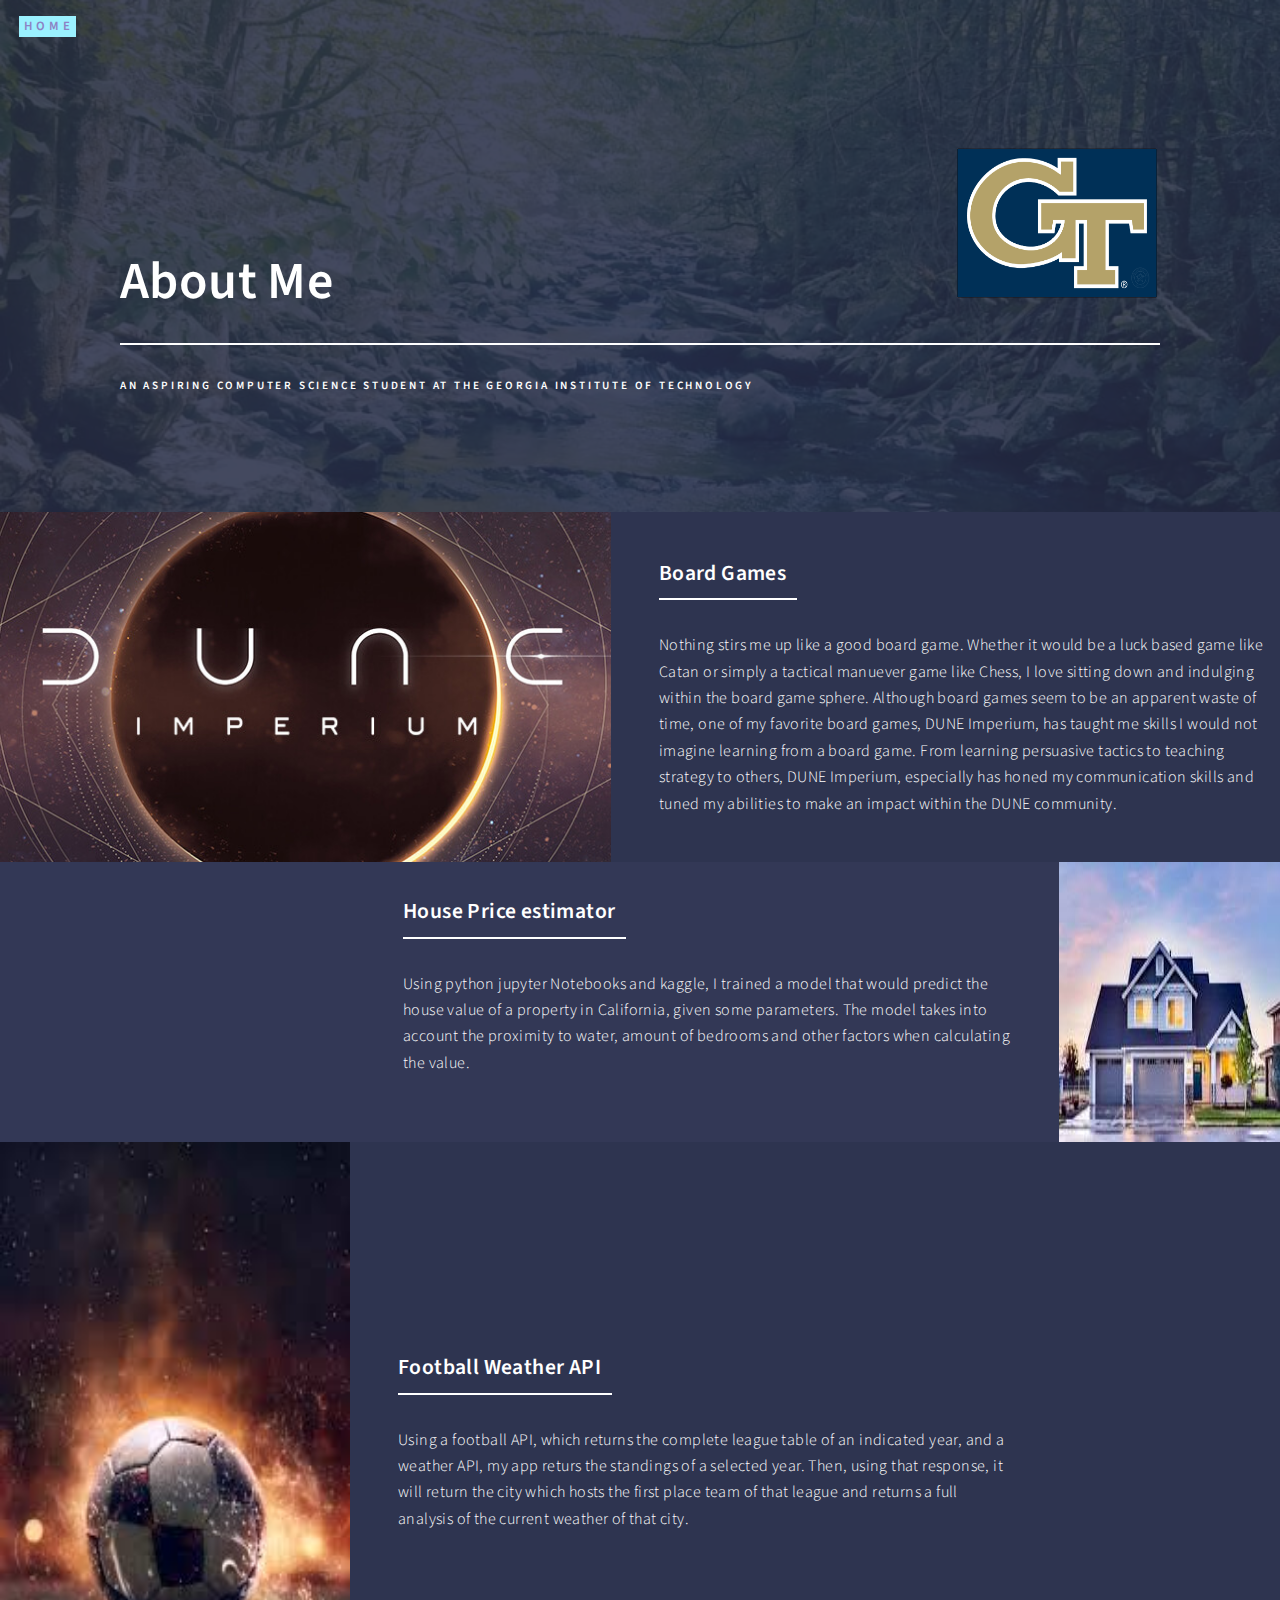
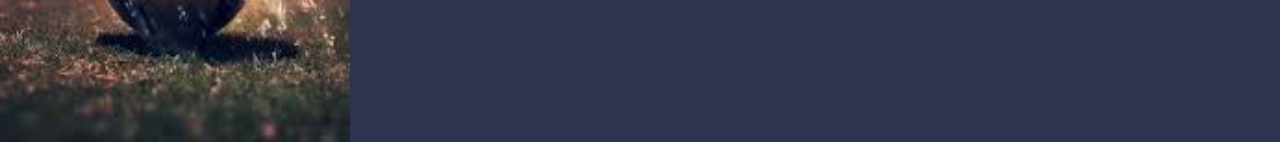
==== commit 7a8afbc1: "about me and resume update" ====
--- a/aboutMe.html
+++ b/aboutMe.html
@@ -28,16 +28,27 @@
 
 				<!-- Banner -->
 				<!-- Note: The "styleN" class below should match that of the header element. -->
-					<section id="banner" class="style2">
+					<section id="banner">
 						<div class="inner">
 							<span class="image">
-								<img src="images/ML.jfif" height = "100" alt="" />
+								<img src="images/nature.PNG" height = "0" alt="" />
 							</span>
 							<header class="major">
-								<h1>About Me</h1>
+								<h1>
+									About Me
+									&nbsp;&nbsp;&nbsp;&nbsp;&nbsp;&nbsp;&nbsp;&nbsp;&nbsp;&nbsp;&nbsp;&nbsp;
+									&nbsp;&nbsp;&nbsp;&nbsp;&nbsp;&nbsp;&nbsp;&nbsp;&nbsp;&nbsp;&nbsp;&nbsp;
+									&nbsp;&nbsp;&nbsp;&nbsp;&nbsp;&nbsp;&nbsp;&nbsp;&nbsp;&nbsp;&nbsp;&nbsp;
+									&nbsp;&nbsp;&nbsp;&nbsp;&nbsp;&nbsp;&nbsp;&nbsp;&nbsp;&nbsp;&nbsp;&nbsp;
+									&nbsp;&nbsp;&nbsp;&nbsp;&nbsp;&nbsp;
+									<img src="images/GT.png" alt="" height="150" width="200">					
+								</h1>
+								
 							</header>
 							<div class="content">
-								<p></p>
+								<p>
+									An aspiring Computer Science student at the Georgia Institute of Technology
+								</p>
 							</div>
 						</div>
 					</section>
@@ -50,17 +61,19 @@
 							<section id="two" class="spotlights">
 								<section>
 									
-									<img src="images/chesswin.PNG" height = "350" alt="" data-position="center center" />
+									<img src="images/dune.jpg" height = "350" alt="" data-position="center center" />
 									<div class="content">
 										<div class="inner">
 											<header class="major">
-												<h3>Chess Engine</h3>
+												<h3>Board Games</h3>
 											</header>
-											<p>I created an AI that would play a game of chess. 
-												The AI is trained to learn to calculate the best position 5 depths in based on the parameters I have asked it to check. 
-												The image is one of the games I played, as white, against my own AI.
-												Simultaneously, my app will print out the notation of the pieces up to the first 50 moves on both sides so that
-												players can track their moves.
+											<p>Nothing stirs me up like a good board game. Whether it would be a luck based game
+												like Catan or simply a tactical manuever game like Chess, I love sitting down and
+												indulging within the board game sphere. Although board games seem to be an apparent 
+												waste of time, one of my favorite board games, DUNE Imperium, has taught me skills
+												I would not imagine learning from a board game. From learning persuasive tactics to 
+												teaching strategy to others, DUNE Imperium, especially has honed my communication skills
+												and tuned my abilities to make an impact within the DUNE community.
 											</p>
 										</div>
 									</div>
--- a/assets/css/main.css
+++ b/assets/css/main.css
@@ -282,6 +282,7 @@
 		hr.major {
 			margin: 3em 0;
 		}
+
 
 	.align-left {
 		text-align: left;
@@ -3949,4 +3950,5 @@
 			transform: none;
 			opacity: 1;
 			visibility: visible;
-		}+		}
+	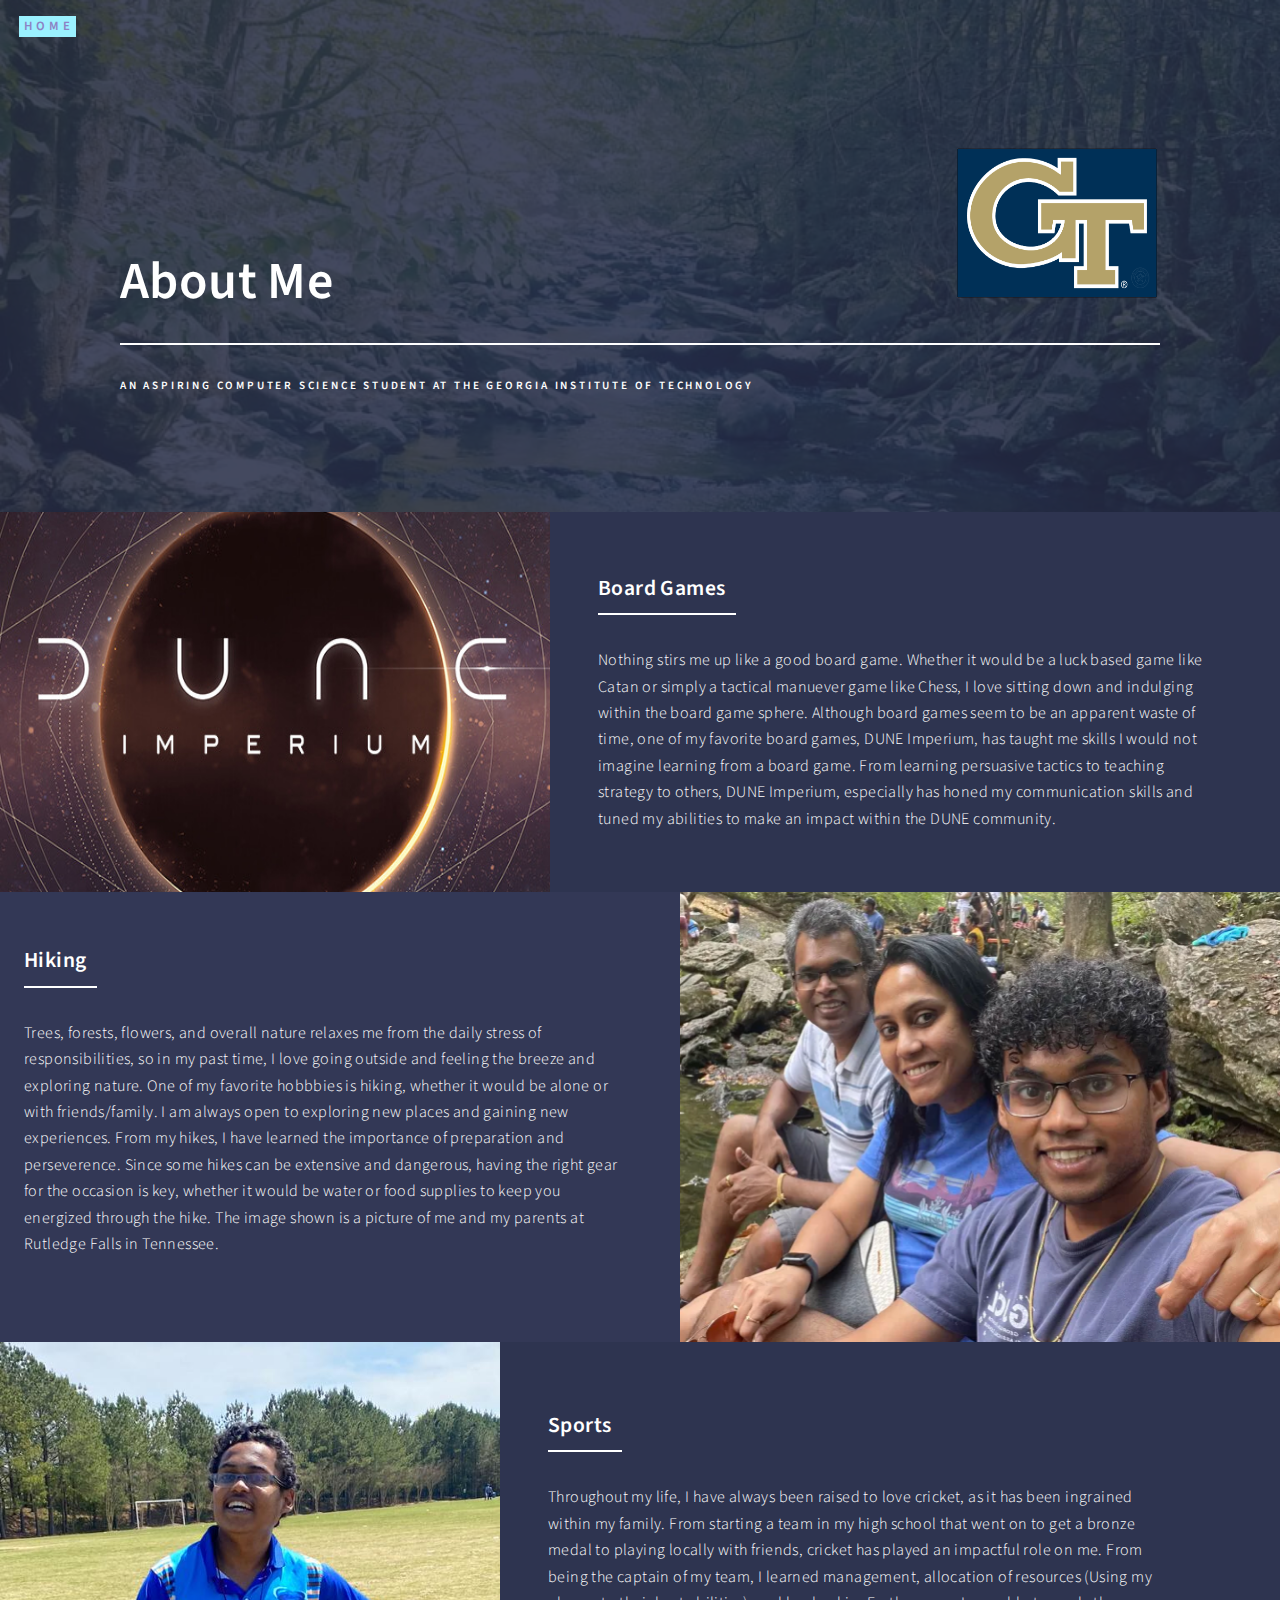
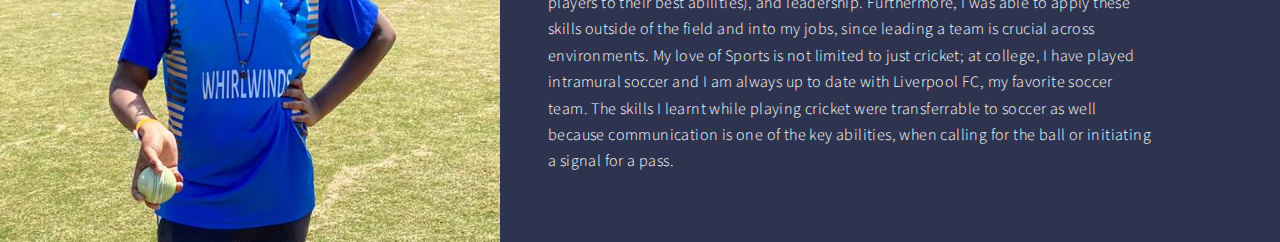
==== commit c9931fbe: "website update" ====
--- a/aboutMe.html
+++ b/aboutMe.html
@@ -61,7 +61,7 @@
 							<section id="two" class="spotlights">
 								<section>
 									
-									<img src="images/dune.jpg" height = "350" alt="" data-position="center center" />
+									<img src="images/dune.jpg" height = "380" width="550" alt="" data-position="center center" />
 									<div class="content">
 										<div class="inner">
 											<header class="major">
@@ -80,14 +80,22 @@
 								</section>
 								<section>
 									
-									<img src="images/housingimage.jfif" alt="" data-position="top center" />
+									<img src="images/family.jpg" height = "450" width="600" alt="" data-position="top center" />
 									
 									<div class="content">
 										<div class="inner">
 											<header class="major">
-												<h3>House Price estimator</h3>
+												<h3>Hiking</h3>
 											</header>
-											<p>Using python jupyter Notebooks and kaggle, I trained a model that would predict the house value of a property in California, given some parameters. The model takes into account the proximity to water, amount of bedrooms and other factors when calculating the value.</p>
+											<p>
+												Trees, forests, flowers, and overall nature relaxes me from the daily stress of responsibilities,
+												so in my past time, I love going outside and feeling the breeze and exploring nature. One of my 
+												favorite hobbbies is hiking, whether it would be alone or with friends/family. I am always open to 
+												exploring new places and gaining new experiences. From my hikes, I have learned the importance of
+												preparation and perseverence. Since some hikes can be extensive and dangerous, having the right gear
+												for the occasion is key, whether it would be water or food supplies to keep you energized through the hike. 
+												The image shown is a picture of me and my parents at Rutledge Falls in Tennessee. 
+											</p>
 											<ul class="actions">
 											</ul>
 										</div>
@@ -95,15 +103,23 @@
 								</section>
 								<section>
 									
-									<img src="images/soccer.jfif" width="350" height="600" alt="" data-position="25% 25%" />
+									<img src="images/cricket.jpeg" width="500" height="500" alt="" data-position="25% 25%" />
 									
 									<div class="content">
 										<div class="inner">
 											<header class="major">
-												<h3>Football Weather API</h3>
+												<h3>Sports</h3>
 											</header>
-											<p>Using a football API, which returns the complete league table of an indicated year, and a weather API, my app returs the standings of a selected year. 
-												Then, using that response, it will return the city which hosts the first place team of that league and returns a full analysis of the current weather of that city. </p>
+											<p>
+												Throughout my life, I have always been raised to love cricket, as it has been ingrained within my family.
+												From starting a team in my high school that went on to get a bronze medal to playing locally with friends,
+												cricket has played an impactful role on me. From being the captain of my team, I learned management, allocation
+												of resources (Using my players to their best abilities), and leadership. Furthermore, I was able to apply these 
+												skills outside of the field and into my jobs, since leading a team is crucial across environments. My love of Sports
+												is not limited to just cricket; at college, I have played intramural soccer and I am always up to date with Liverpool FC,
+												my favorite soccer team. The skills I learnt while playing cricket were transferrable to soccer as well because 
+												communication is one of the key abilities, when calling for the ball or initiating a signal for a pass. 
+											</p>
 											
 										</div>
 									</div>
